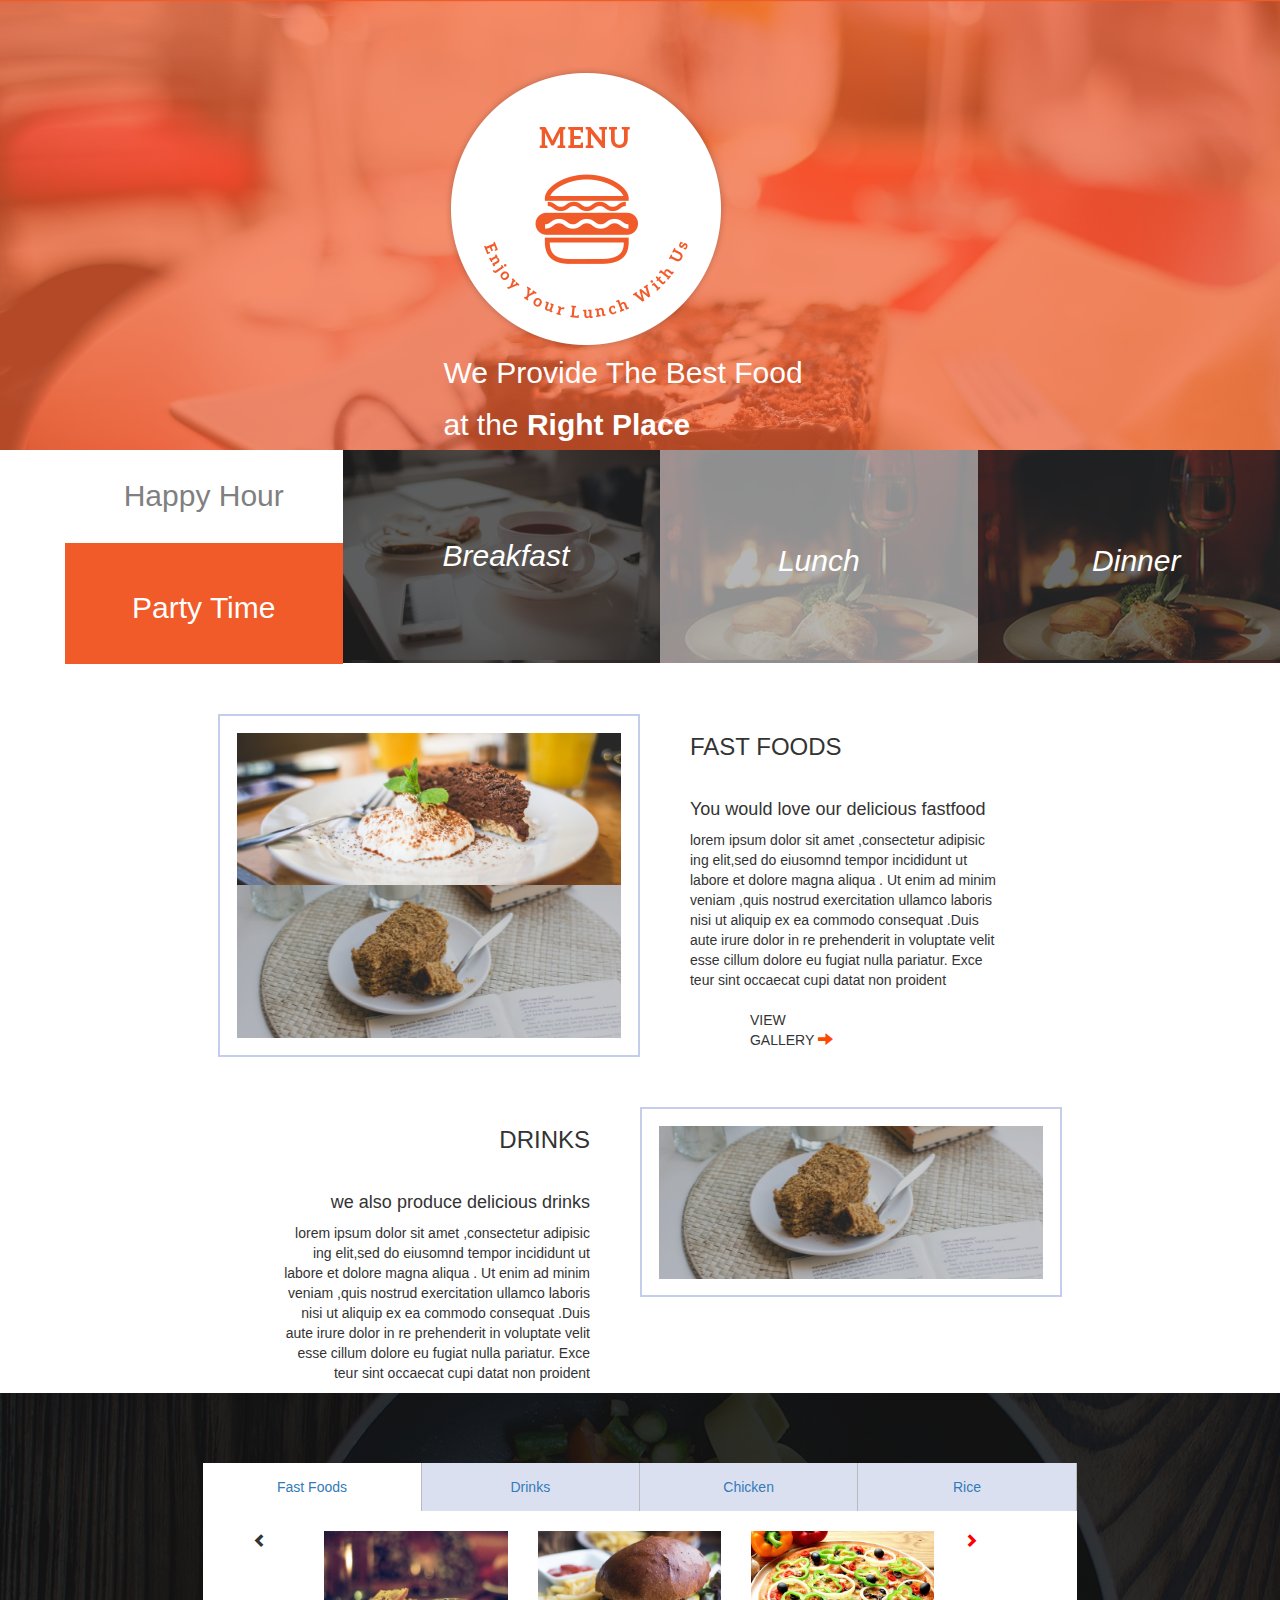
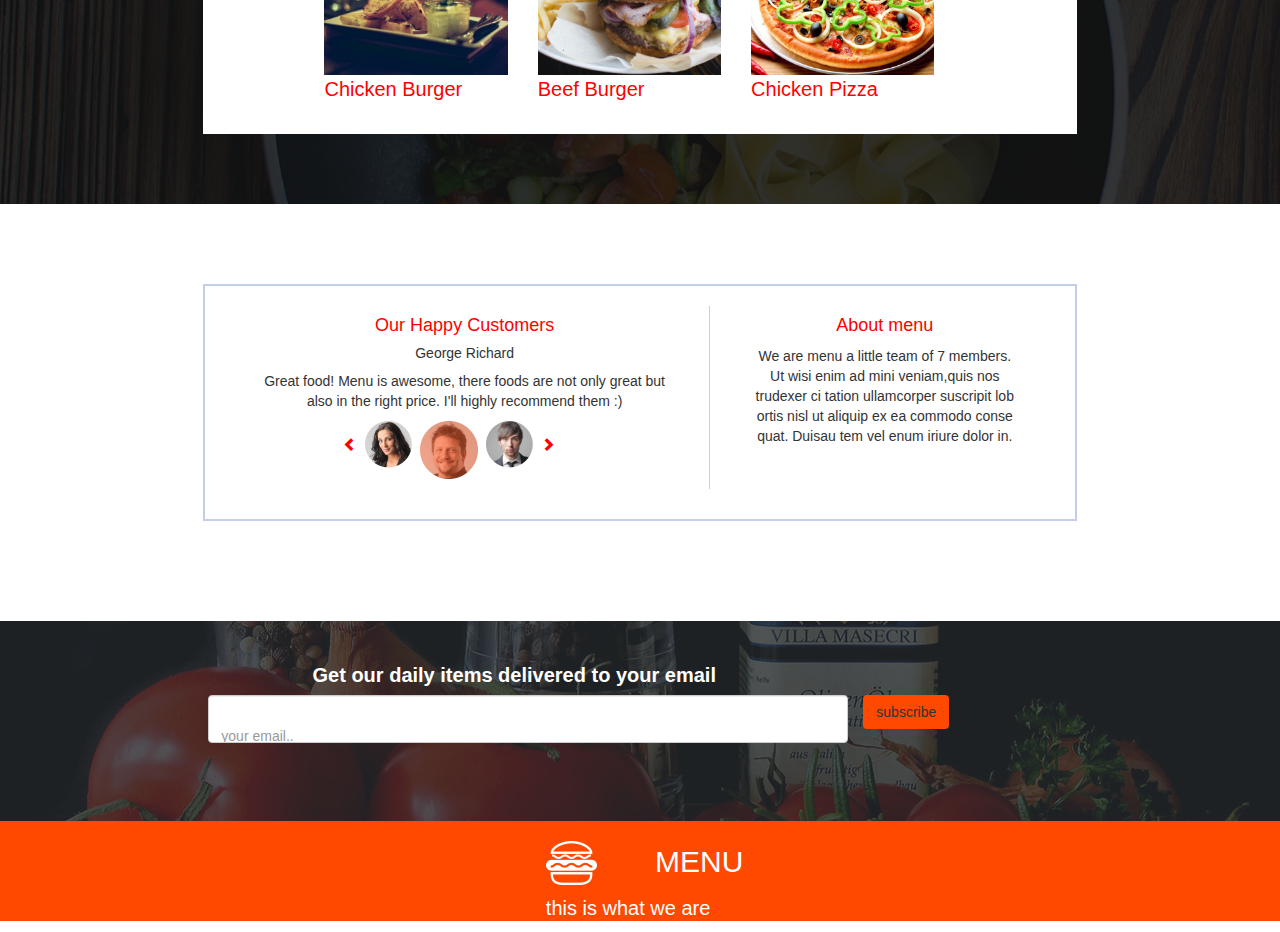
==== index.html @ 0f1d2234 "made changes to the top nav and added the div for the happy customer and about menu" ====
<!DOCTYPE html>
<html lang="en">
<head>
  <link href="css/style.css" rel="stylesheet" type="text/css">
  <link href="bootstrap-3.3.7-dist/css/bootstrap.min.css" rel="stylesheet" type="text/css">
  <script src="js/jquery.js"></script>
  <script src="js/script.js"></script>
  <title>restaurant</title>
</head>
<body>
    <div class="row" id="logo">
      <div id="logo1">
        <img src="image/logoBig.png">
          <p>We Provide The Best Food</p>
          <p>at the <b>Right Place</b>
      </div>
    </div>
      <div class="row">
        <ul class="topnav">
          <div class="col-md-3">
            <li><ul>
              <div class="row" id="happyhour">
                  <li><a href="#">Happy Hour</a></li>
                </div>
                <div class="row" id="partytime">
                  <li><a href="#">Party Time</a></li>
                </div>
                </ul>
            </li>
          </div>
          <div class="col-md-3" id="breakfast">
            <li><a href="#"><i>Breakfast</i></a></li>
          </div>
          <div class="col-md-3" id="lunch">
            <li><a href="#"><i>Lunch</i></a></li>
          </div>
          <div class="col-md-3" id="dinner">
            <li><a href="#"><i>Dinner</i></a></li>
          </div>
        </ul>
      </div>
    <div class="row" id="fastfooddiv">
      <div class="col-md-8 col-md-offset-2">
      <div class="col-md-6" id="fastfood">
        <img src="image/fastFood1.jpg" class="img-responsive" >
        <img src="image/fastFood2.jpg" class="img-responsive" >
      </div>
      <div class="col-md-6"id="fastfoods">
          <h3>FAST FOODS</h2><br />
            <h4>You would love our delicious fastfood</h4>
            <p>lorem ipsum dolor sit amet ,consectetur adipisic<br />
            ing elit,sed do eiusomnd tempor incididunt ut<br />
            labore et dolore magna aliqua . Ut enim ad minim <br />
          veniam ,quis nostrud exercitation ullamco laboris<br />
           nisi ut aliquip ex ea commodo consequat .Duis <br/>
         aute irure dolor in re prehenderit in voluptate velit<br />
       esse cillum dolore eu fugiat nulla pariatur. Exce <br />
     teur sint occaecat cupi datat non proident<br /></p>
     <div class="row">
       <div class="col-md-4"id="viewgallery">
        <p>VIEW GALLERY <span class="glyphicon glyphicon-arrow-right" id="gallery"></span></p>
       </div>
      </div>
    </div>
  </div>
  </div>
    <div class="row">
      <div class="col-md-8 col-md-offset-2">
      <div class="col-md-6" id="fastdrinks">
        <h3>DRINKS</h2><br />
          <h4>we also produce delicious drinks</h4>
          <p>lorem ipsum dolor sit amet ,consectetur adipisic<br />
          ing elit,sed do eiusomnd tempor incididunt ut<br />
          labore et dolore magna aliqua . Ut enim ad minim <br />
        veniam ,quis nostrud exercitation ullamco laboris<br />
         nisi ut aliquip ex ea commodo consequat .Duis <br/>
       aute irure dolor in re prehenderit in voluptate velit<br />
     esse cillum dolore eu fugiat nulla pariatur. Exce <br />
   teur sint occaecat cupi datat non proident<br /></p>
      </div>
      <div class="col-md-6"id="fastfood">
        <img src="image/fastFood2.jpg" class="img-responsive" >
      </div>
    </div>
    </div>
      <div class="row" id="navfoods">
        <div class="col-md-8 col-md-offset-2" id="foodscontainer">
          <div class="row">
           <ul id="navbarfoods">
            <li class="col-md-3" id="active"><a href="#">Fast Foods</a></li>
            <li class="col-md-3"><a href="#">Drinks</a></li>
            <li class="col-md-3"><a href="#" >Chicken</a></li>
            <li class="col-md-3"><a href="#">Rice</a></li>
          </ul>
          <div class="row" style="margin-left:35px;margin-top:20px;margin-bottom:20px;">
            <div class="col-md-1">
              <span class="glyphicon glyphicon-chevron-left"  class="navspan"></span>
            </div>
            <div class="col-md-3">
              <img src="image/fastfood/chickenBurger.jpg" class="img-responsive">
              <p style="color:red;font-size:20px">Chicken Burger</p>
            </div>
            <div class="col-md-3">
              <img src="image/fastfood/beefBurger.jpg" class="img-responsive">
              <p style="color:red;font-size:20px">Beef Burger</p>
            </div>
            <div class="col-md-3">
              <img src="image/fastfood/chickenPizza.jpg" class="img-responsive">
              <p style="color:red;font-size:20px">Chicken Pizza</p>
            </div>
            <div class="col-md-1">
              <span class="glyphicon glyphicon-chevron-right"
              style="color:red;"></span>
            </div>
          </div>
      </div>
    </div>
  </div>
  <div class="row">
    <div class="col-md-8 col-md-offset-2" id="customer" style="padding-bottom:30px;">
      <div class="col-md-7" id="happycustomer" style="border-right:1px solid rgb(196, 206, 234);">
        <h4>Our Happy Customers</h4>
        <h5>George Richard</h5>
        <p>Great food! Menu is awesome, there foods are not only great but<br/>
          also in the right price. I'll highly recommend them :)<br />
          <div class="row" id="happycustomerdiv" style="margin-left:60px;">
            <ul>
              <li><span class="glyphicon glyphicon-chevron-left"></span></li>
              <li><img src="image/customers/p1.png" class="img-responsive"></li>
              <li><img src="image/customers/p2.png" class="img-responsive">
              <li><img src="image/customers/p3.png" class="img-responsive">
              <li><span class="glyphicon glyphicon-chevron-right"></span></li>
          </ul>
          </div>
        </p>
      </div>
      <div class="col-md-5" id="aboutmenu">
        <h4>About menu</h4>
        <p>We are menu a little team of 7 members.<br/>
          Ut wisi enim ad mini veniam,quis nos <br />
          trudexer ci tation ullamcorper suscripit lob<br />
          ortis nisl ut aliquip ex ea commodo conse<br />
          quat. Duisau tem vel enum iriure dolor in.<br />
        </p>
      </div>
    </div>
  </div>
    <div class="row" id="fastfoodimage">
        <form id="subcribe">
          <div class="row" id="subscribe">
            <div class="row">
            <label class="col-md-8 col-md-offset-3" style="color:white;font-size:20px;">
              Get our daily items delivered to your email
            </label>
          </div>
             <div class="col-md-6 col-md-offset-2">
                <input type="email" class="form-control" id="subscribe" placeholder="your email..">
             </div>
               <button type="submit" class="btn col-md-offset-0.5">subscribe</button>
         </div>
        </form>
    </div>
</body>
    <div class="row">
      <footer class="footer" id="myfooter">
        <div class="col-md-2 col-md-offset-5">
          <div class="row">
            <div class="col-md-6">
            <img src="image/footerlogos/logo_white.png" class="img-responsive">
            </div>
            <div class="col-md-3">
             <p style="font-size:30px;">  MENU</p>
            </div>
          </div>
          <p>this is what we are</p>
        </div>
      </footer>
    </div>
</html>
---- css/style.css ----
#fastfood{
  margin-top: 50px;
  border: 2px solid rgb(196, 206, 234);
  padding: 2%;
}
#fastfoods{
  margin-top: 50px;
  padding-left: 50px;
}
#fastdrinks{
  margin-top: 50px;
  text-align: right;
  padding-right: 50px;
}
#logo{
  background-image: url("../image/backgrounds/landing.jpg");
  height: 450px;
}
#logo1{
  color:white;
  font-size: 30px;
  align-items: center;
  margin-left: 35%;
  margin-top: 5%;
}
ul.topnav{
  overflow: hidden;
  margin: 0px;
  list-style-type: none;
  font-size: 30px;
}
ul.subtopnav{
  overflow: hidden;
  margin: 0px;
  list-style-type: none;
  font-size: 30px;
}
#happyhour{
  background-color: white;
}
#happyhour li{
  text-align: center;
  padding: 25px 25px;
  list-style-type: none;
}
#happyhour li a{
  text-decoration: none;
  color: grey;
}
#partytime{
  background-color: rgb(255, 72, 0);
}
#partytime li{
  text-align: center;
  padding: 34px 60px;
  list-style-type: none;
}
#partytime li a{
  text-decoration: none;
  color: white;
}
#breakfast{
  background-image: url("../image/foodtop/breakfast.jpg");
}
#breakfast li{
  text-align: center;
  padding: 85px 85px;
}
#breakfast li a{
  text-decoration: none;
  color: white;
}
#lunch{
  background-image: url("../image/foodtop/dinner2.jpg");
}
#lunch li{
  text-align: center;
  padding: 80px 80px;
}
#lunch li a{
  text-decoration: none;
  color: white;
}
#dinner{
  background-image: url("../image/foodtop/dinner.jpg");
}
#dinner li{
  text-align: center;
  padding: 80px 80px;
}
#dinner li a{
  text-decoration: none;
  color: white;
}
.happyhour{
  list-style-type: none;
  width: 100%;
  display: block;
  overflow: hidden;
  padding: 10px;
  text-align: center;
}
.happyhourlist{
  float: left;
  background-color:grey;
    padding: 10px;
    text-align: center;
}
.happyhourlink{
  text-decoration: none;
}
#partytime{
  background-color: #F15A29;
    padding-top: 10px;
    text-align: center;
}
#lunch{
  font-size: 30px;
  text-align: center;
  color: white;
  padding-top: 10px;
  opacity:1;
}
#dinner{
  font-size: 30px;
  text-align: center;
  color: white;
  padding-top: 10px;
}
#fastfoodimage{
  background-image: url("../image/backgrounds/subscribe.jpg");
  height: 200px;
  margin-top: 20px;
}
#viewgallery{
  height: 50px;
  padding-top:10px;
  margin-left:60px;
}
#viewgallery p{
  border-left: 2px 2px 2px 2px rgba(220,69,2,4);
}
#gallery{
  color: rgb(255, 72, 0);
  font-size: 15px;
  font-weight:100;
}
#navfoods{
  background-image: url("../image/backgrounds/foodsBg.jpg");
}
#foodscontainer{
  background-color: white;
  margin-top: 70px;
  margin-bottom: 70px;
}
#navbarfoods{
  overflow: hidden;
  padding: 0px;
  margin: 0px;
  list-style-type: none;
  background-color: rgb(219, 224, 241);
}
#navbarfoods li{
  float: left;
  border-right: 1px solid #bbb;
}
#navbarfoods li a{
  display: block;
  text-decoration: none;
  text-align: center;
  padding: 14px 16px;
}
#active{
  background-color: white;
}
.navspan{
  padding-top: 40%;
  padding-bottom: 40%;
  color: red;
  font-weight: 200;
}
#customer{
  border: 2px solid rgb(196, 206, 234);
  margin-top: 80px;
  margin-bottom: 80px;
  padding-top: 20px;
}
#happycustomer h4{
  color:red;
  text-align:center;
}
#happycustomer h5{
  text-align:center;
}
#happycustomer p{
  text-align: center;
}
#happycustomerdiv  span{
  padding-top: 15px;
  color: red;
}
#happycustomerdiv li{
  margin-left: 8px;
  float: left;
  list-style-type: none;
}
#aboutmenu h4{
  color:red;
  text-align:center;
}
#aboutmenu p{
  text-align: center;
}
button{
  background-color: rgb(255, 72, 0);;
}
#subscribe{
  padding-top: 40px;
}
#myfooter{
  background-color: rgb(255, 72, 0);
  height: 100px;
  color: white;
  font-size: 20px;
  padding-top: 20px;
}
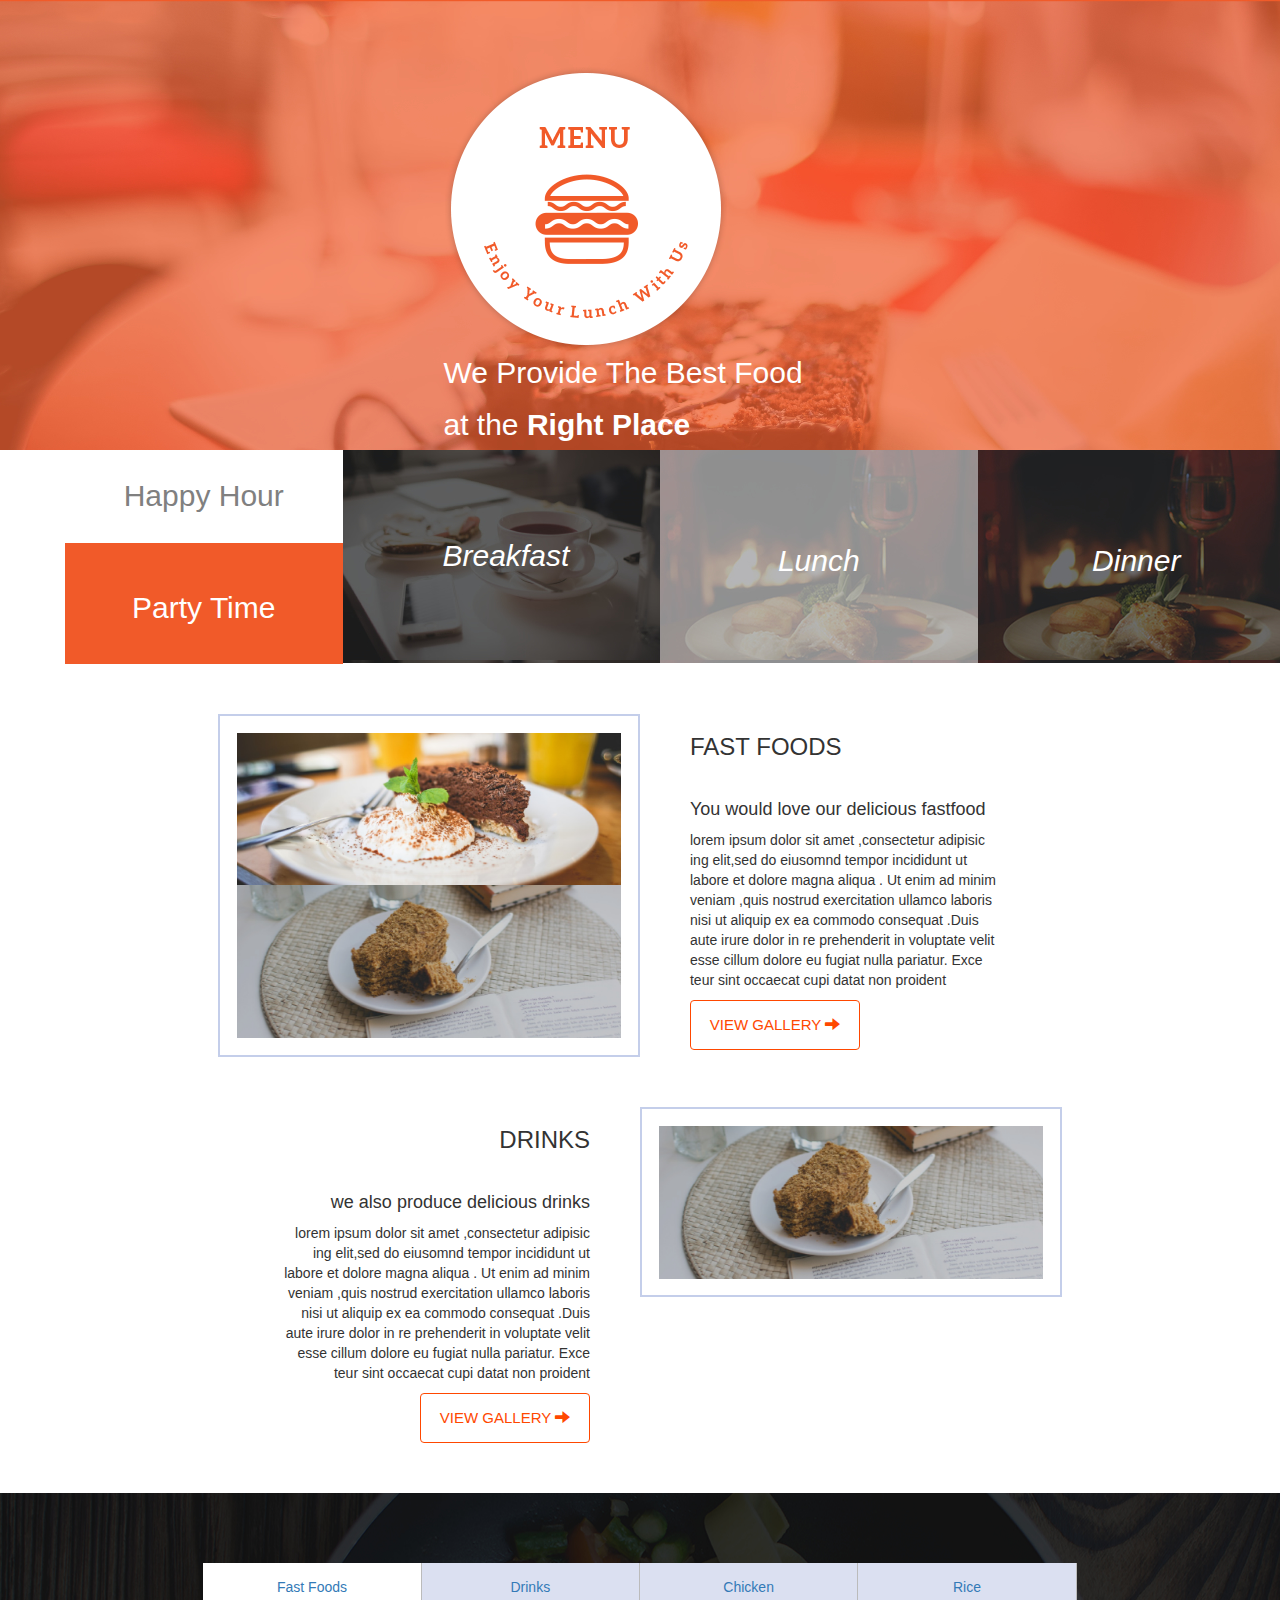
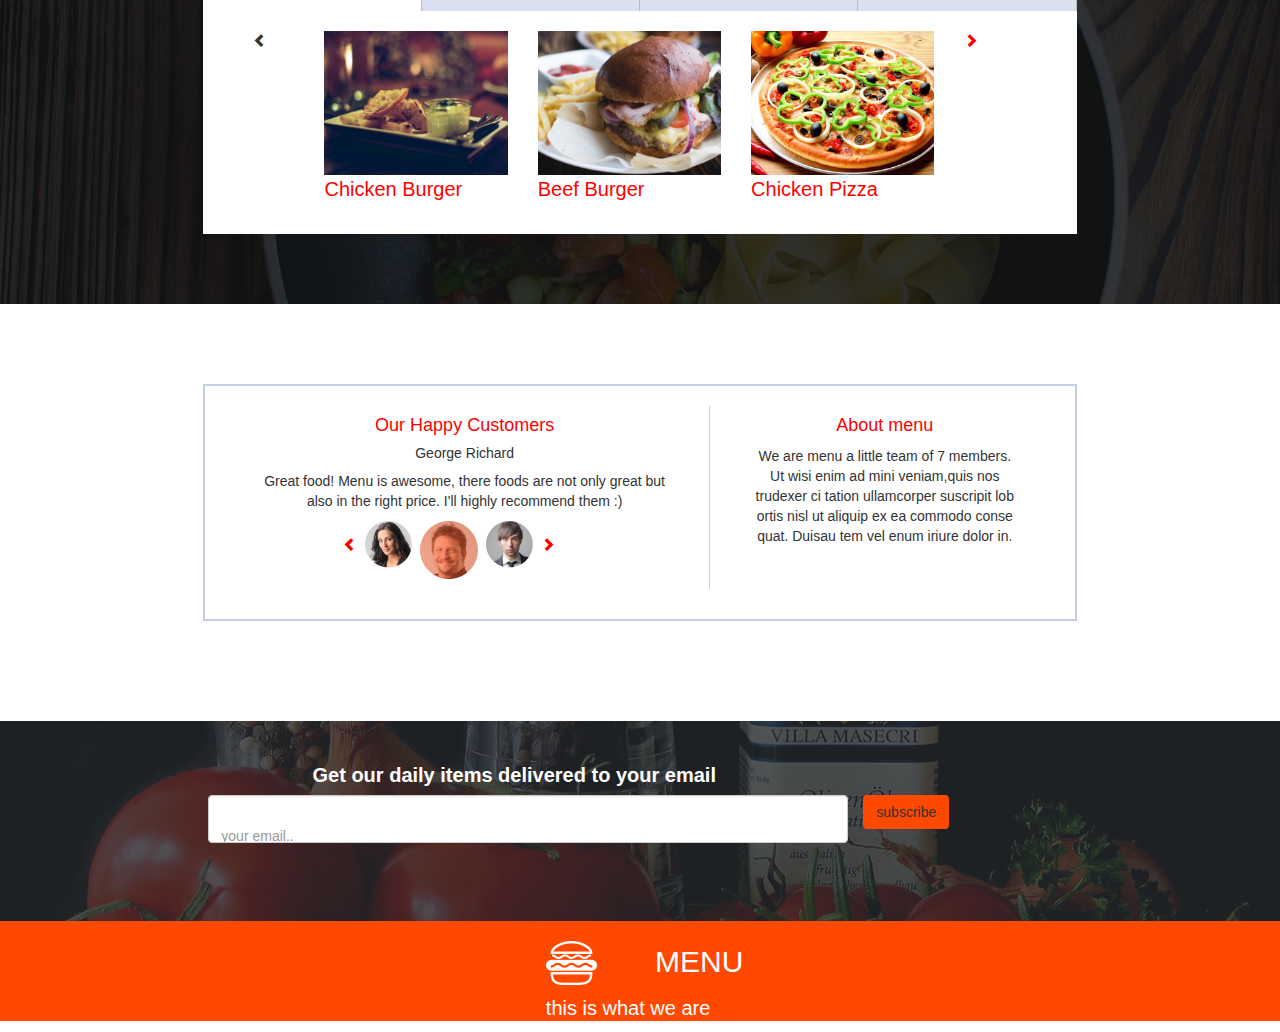
==== commit bd6a692a: "made changes to the button view gallery" ====
--- a/index.html
+++ b/index.html
@@ -56,11 +56,9 @@
          aute irure dolor in re prehenderit in voluptate velit<br />
        esse cillum dolore eu fugiat nulla pariatur. Exce <br />
      teur sint occaecat cupi datat non proident<br /></p>
-     <div class="row">
-       <div class="col-md-4"id="viewgallery">
-        <p>VIEW GALLERY <span class="glyphicon glyphicon-arrow-right" id="gallery"></span></p>
-       </div>
-      </div>
+        <button class="btn btn-inverse col-md-4" id="buttongallery">VIEW GALLERY
+           <span class="glyphicon glyphicon-arrow-right" id="gallery">
+        </span></button>
     </div>
   </div>
   </div>
@@ -77,6 +75,10 @@
        aute irure dolor in re prehenderit in voluptate velit<br />
      esse cillum dolore eu fugiat nulla pariatur. Exce <br />
    teur sint occaecat cupi datat non proident<br /></p>
+   <button class="btn col-md-4" id="buttongallery" style="float:right;">
+     VIEW GALLERY
+      <span class="glyphicon glyphicon-arrow-right" id="gallery">
+   </span></button>
       </div>
       <div class="col-md-6"id="fastfood">
         <img src="image/fastFood2.jpg" class="img-responsive" >
@@ -156,7 +158,7 @@
              <div class="col-md-6 col-md-offset-2">
                 <input type="email" class="form-control" id="subscribe" placeholder="your email..">
              </div>
-               <button type="submit" class="btn col-md-offset-0.5">subscribe</button>
+               <button type="submit" class="btn col-md-offset-0.5 subscribe">subscribe</button>
          </div>
         </form>
     </div>
--- a/css/style.css
+++ b/css/style.css
@@ -133,21 +133,21 @@
   height: 200px;
   margin-top: 20px;
 }
-#viewgallery{
+#buttongallery{
+  width: 170px;
   height: 50px;
-  padding-top:10px;
-  margin-left:60px;
-}
-#viewgallery p{
-  border-left: 2px 2px 2px 2px rgba(220,69,2,4);
-}
-#gallery{
+  background-color: white;
+  border: 1px solid rgb(255, 72, 0);
+}
+#buttongallery {
+  border-left-color:2px solid ;
+  font-size: 15px;
+  font-weight:lighter;
   color: rgb(255, 72, 0);
-  font-size: 15px;
-  font-weight:100;
 }
 #navfoods{
   background-image: url("../image/backgrounds/foodsBg.jpg");
+  margin-top: 50px;
 }
 #foodscontainer{
   background-color: white;
@@ -212,7 +212,7 @@
 #aboutmenu p{
   text-align: center;
 }
-button{
+button.subscribe{
   background-color: rgb(255, 72, 0);;
 }
 #subscribe{
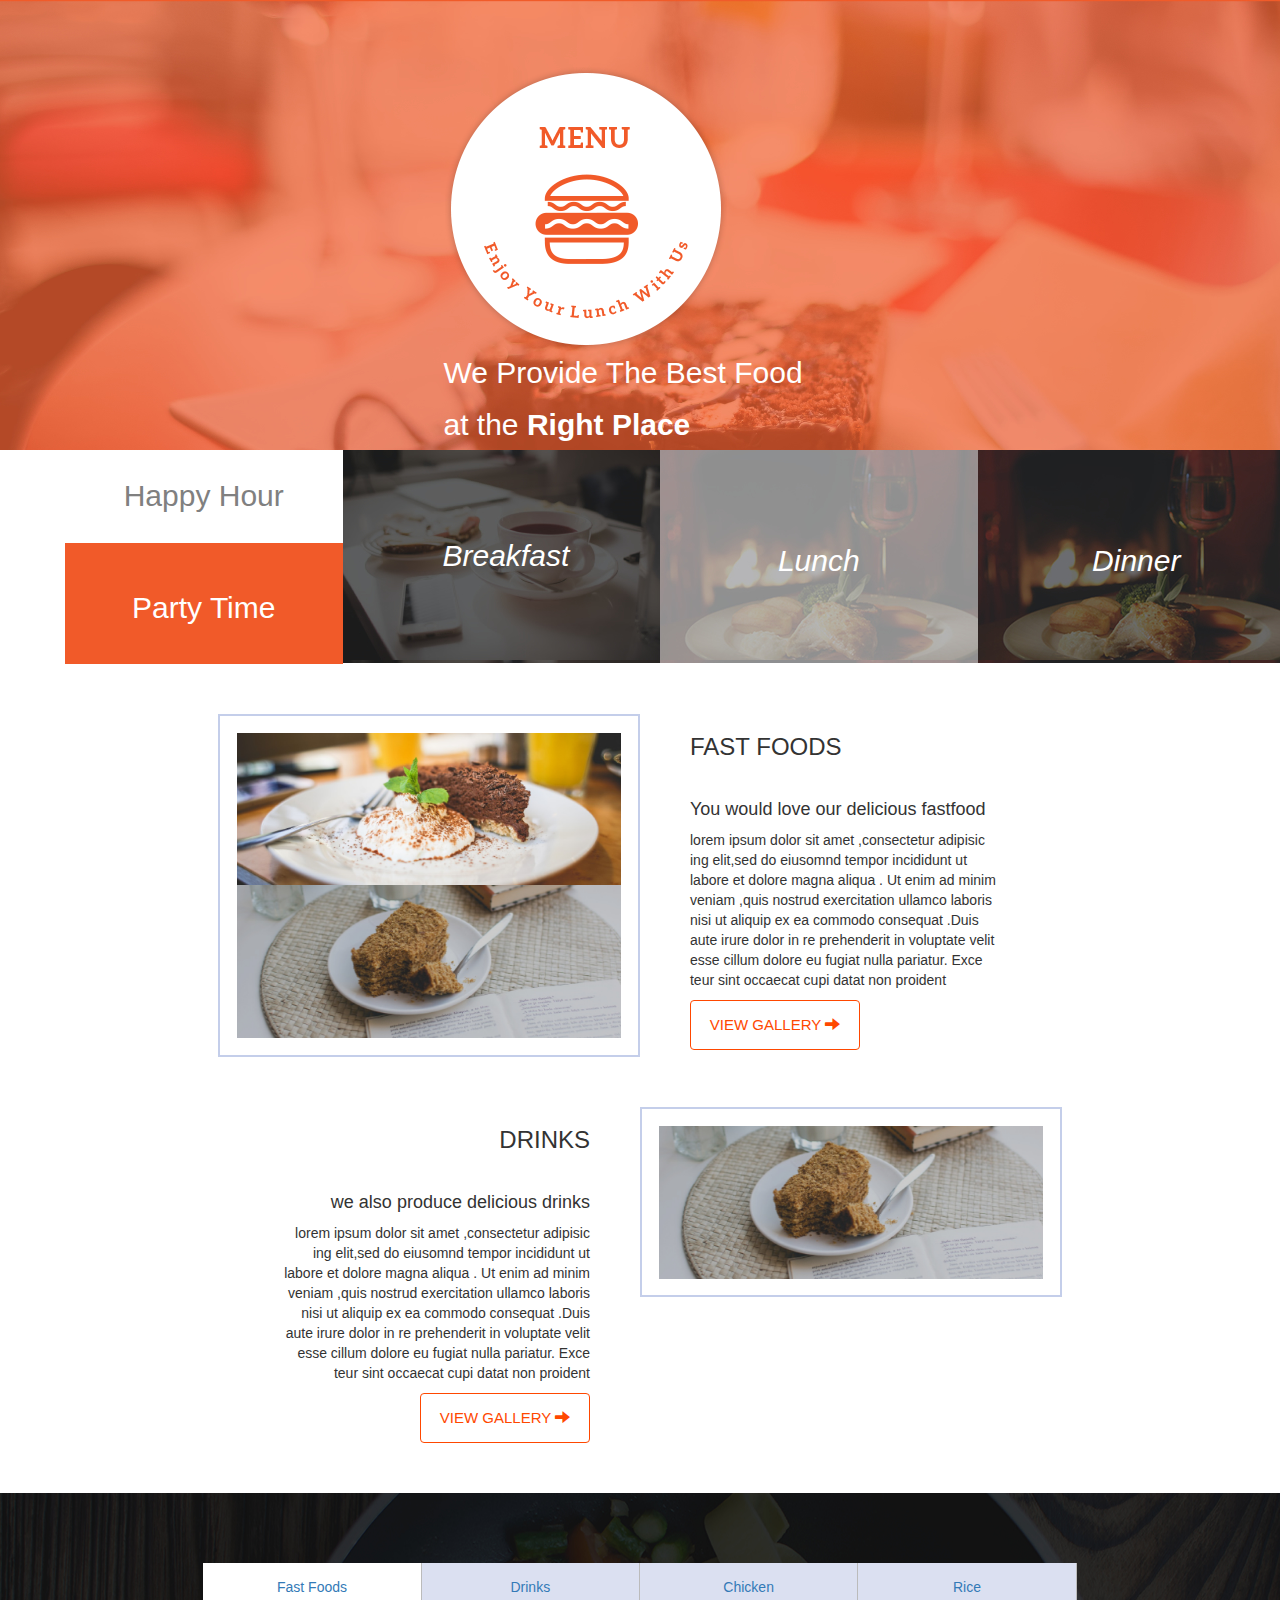
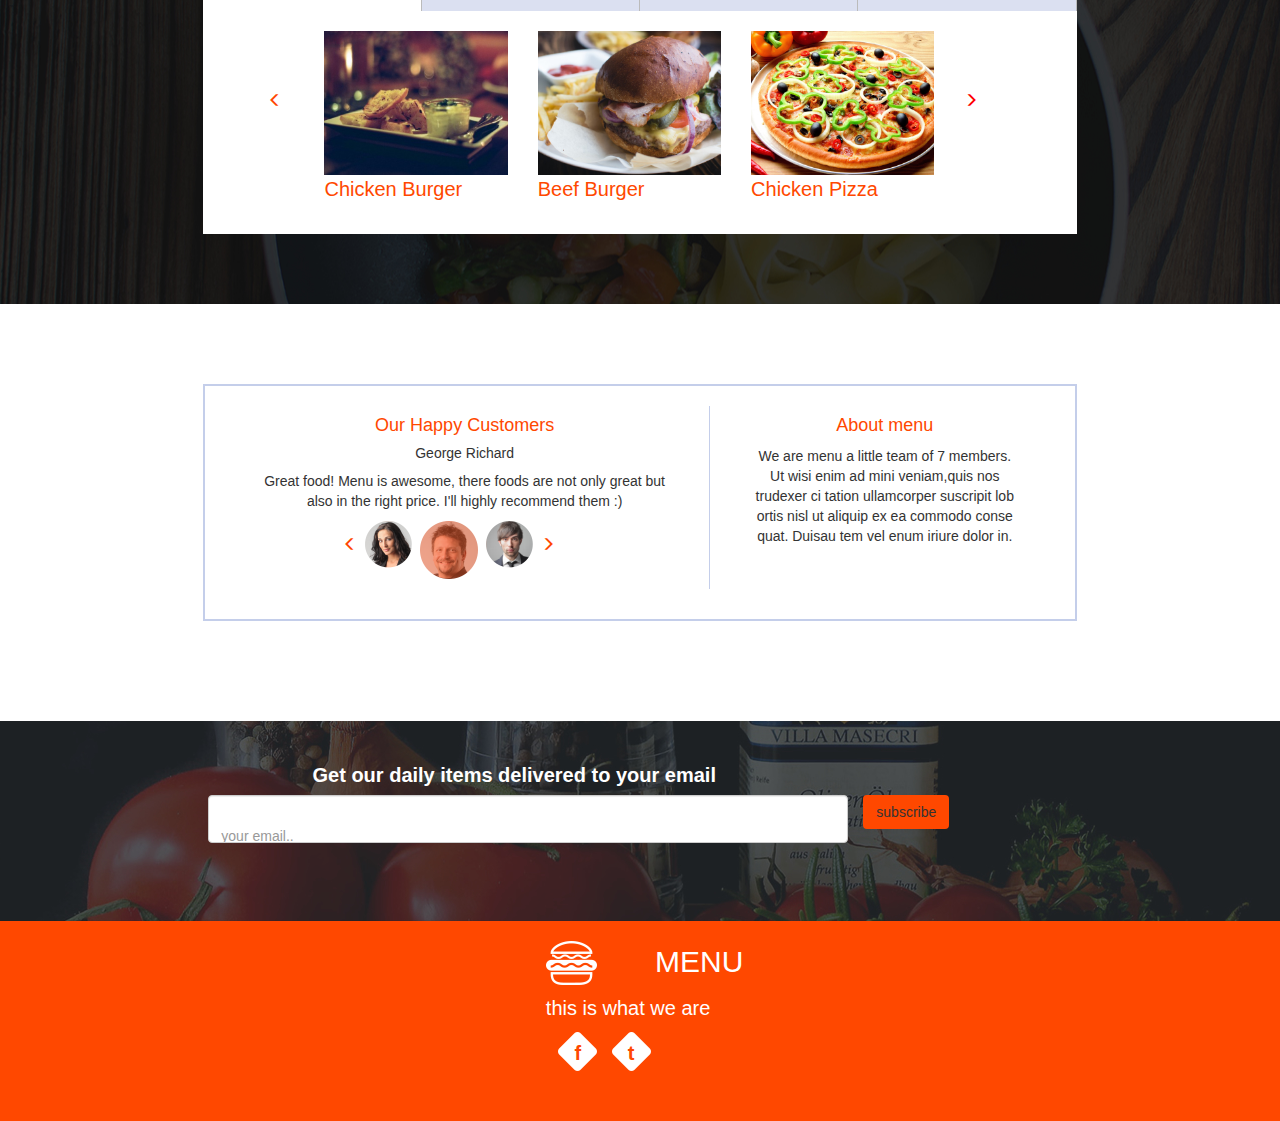
==== commit 92490295: "added the footer icon for facebook and twitter" ====
--- a/index.html
+++ b/index.html
@@ -95,23 +95,23 @@
             <li class="col-md-3"><a href="#">Rice</a></li>
           </ul>
           <div class="row" style="margin-left:35px;margin-top:20px;margin-bottom:20px;">
-            <div class="col-md-1">
-              <span class="glyphicon glyphicon-chevron-left"  class="navspan"></span>
+            <div class="col-md-1" style="padding-top:60px;color:rgb(255, 72, 0);padding-left:30px">
+              <span class="glyphicon glyphicon-menu-left"  class="navspan"></span>
             </div>
             <div class="col-md-3">
               <img src="image/fastfood/chickenBurger.jpg" class="img-responsive">
-              <p style="color:red;font-size:20px">Chicken Burger</p>
+              <p style="color:rgb(255, 72, 0);font-size:20px">Chicken Burger</p>
             </div>
             <div class="col-md-3">
               <img src="image/fastfood/beefBurger.jpg" class="img-responsive">
-              <p style="color:red;font-size:20px">Beef Burger</p>
+              <p style="color:rgb(255, 72, 0);font-size:20px">Beef Burger</p>
             </div>
             <div class="col-md-3">
               <img src="image/fastfood/chickenPizza.jpg" class="img-responsive">
-              <p style="color:red;font-size:20px">Chicken Pizza</p>
+              <p style="color:rgb(255, 72, 0);font-size:20px">Chicken Pizza</p>
             </div>
-            <div class="col-md-1">
-              <span class="glyphicon glyphicon-chevron-right"
+            <div class="col-md-1" style="padding-top:60px;color:rgb(255, 72, 0);">
+              <span class="glyphicon glyphicon-menu-right"
               style="color:red;"></span>
             </div>
           </div>
@@ -127,11 +127,11 @@
           also in the right price. I'll highly recommend them :)<br />
           <div class="row" id="happycustomerdiv" style="margin-left:60px;">
             <ul>
-              <li><span class="glyphicon glyphicon-chevron-left"></span></li>
+              <li><span class="glyphicon glyphicon-menu-left"></span></li>
               <li><img src="image/customers/p1.png" class="img-responsive"></li>
               <li><img src="image/customers/p2.png" class="img-responsive">
               <li><img src="image/customers/p3.png" class="img-responsive">
-              <li><span class="glyphicon glyphicon-chevron-right"></span></li>
+              <li><span class="glyphicon glyphicon-menu-right"></span></li>
           </ul>
           </div>
         </p>
@@ -176,6 +176,19 @@
           </div>
           <p>this is what we are</p>
         </div>
+        <div class="row" id="footermedia">
+          <div class="col-md-6 col-md-offset-5">
+            <div class="col-md-1">
+              <p  id="facebook" style="color:rgb(255, 72, 0)">f</p>
+            </div>
+            <div class="col-md-1">
+              <p id="twitter" style="color:rgb(255, 72, 0)">t</p>
+            </div>
+            <div class="col-md-1" id="pinterest">
+              <p style="color:rgb(255, 72, 0);">@</p>
+            </div>
+          </div>
+        </div>
       </footer>
     </div>
 </html>
--- a/css/style.css
+++ b/css/style.css
@@ -187,7 +187,7 @@
   padding-top: 20px;
 }
 #happycustomer h4{
-  color:red;
+  color:rgb(255, 72, 0);
   text-align:center;
 }
 #happycustomer h5{
@@ -198,7 +198,7 @@
 }
 #happycustomerdiv  span{
   padding-top: 15px;
-  color: red;
+  color: rgb(255, 72, 0);
 }
 #happycustomerdiv li{
   margin-left: 8px;
@@ -206,22 +206,46 @@
   list-style-type: none;
 }
 #aboutmenu h4{
-  color:red;
+  color:rgb(255, 72, 0);
   text-align:center;
 }
 #aboutmenu p{
   text-align: center;
 }
 button.subscribe{
-  background-color: rgb(255, 72, 0);;
+  background-color: rgb(255, 72, 0);
 }
 #subscribe{
   padding-top: 40px;
 }
 #myfooter{
   background-color: rgb(255, 72, 0);
-  height: 100px;
+  height: 200px;
   color: white;
   font-size: 20px;
   padding-top: 20px;
 }
+#facebook{
+background-image: url("../image/footerlogos/facebook.png");
+padding-top: 7px;
+font-weight: bold;
+text-align: center;
+height: 39px;
+width: 39px;
+}
+#twitter{
+background-image: url("../image/footerlogos/twitter.png");
+padding-top: 7px;
+font-weight: bold;
+text-align: center;
+height: 39px;
+width: 39px;
+}
+#piinterest{
+  background-image: url("../image/footerlogos/pinterest.png");
+  padding-top: 7px;
+  font-weight: bold;
+  text-align: center;
+  height: 39px;
+  width: 39px;
+}
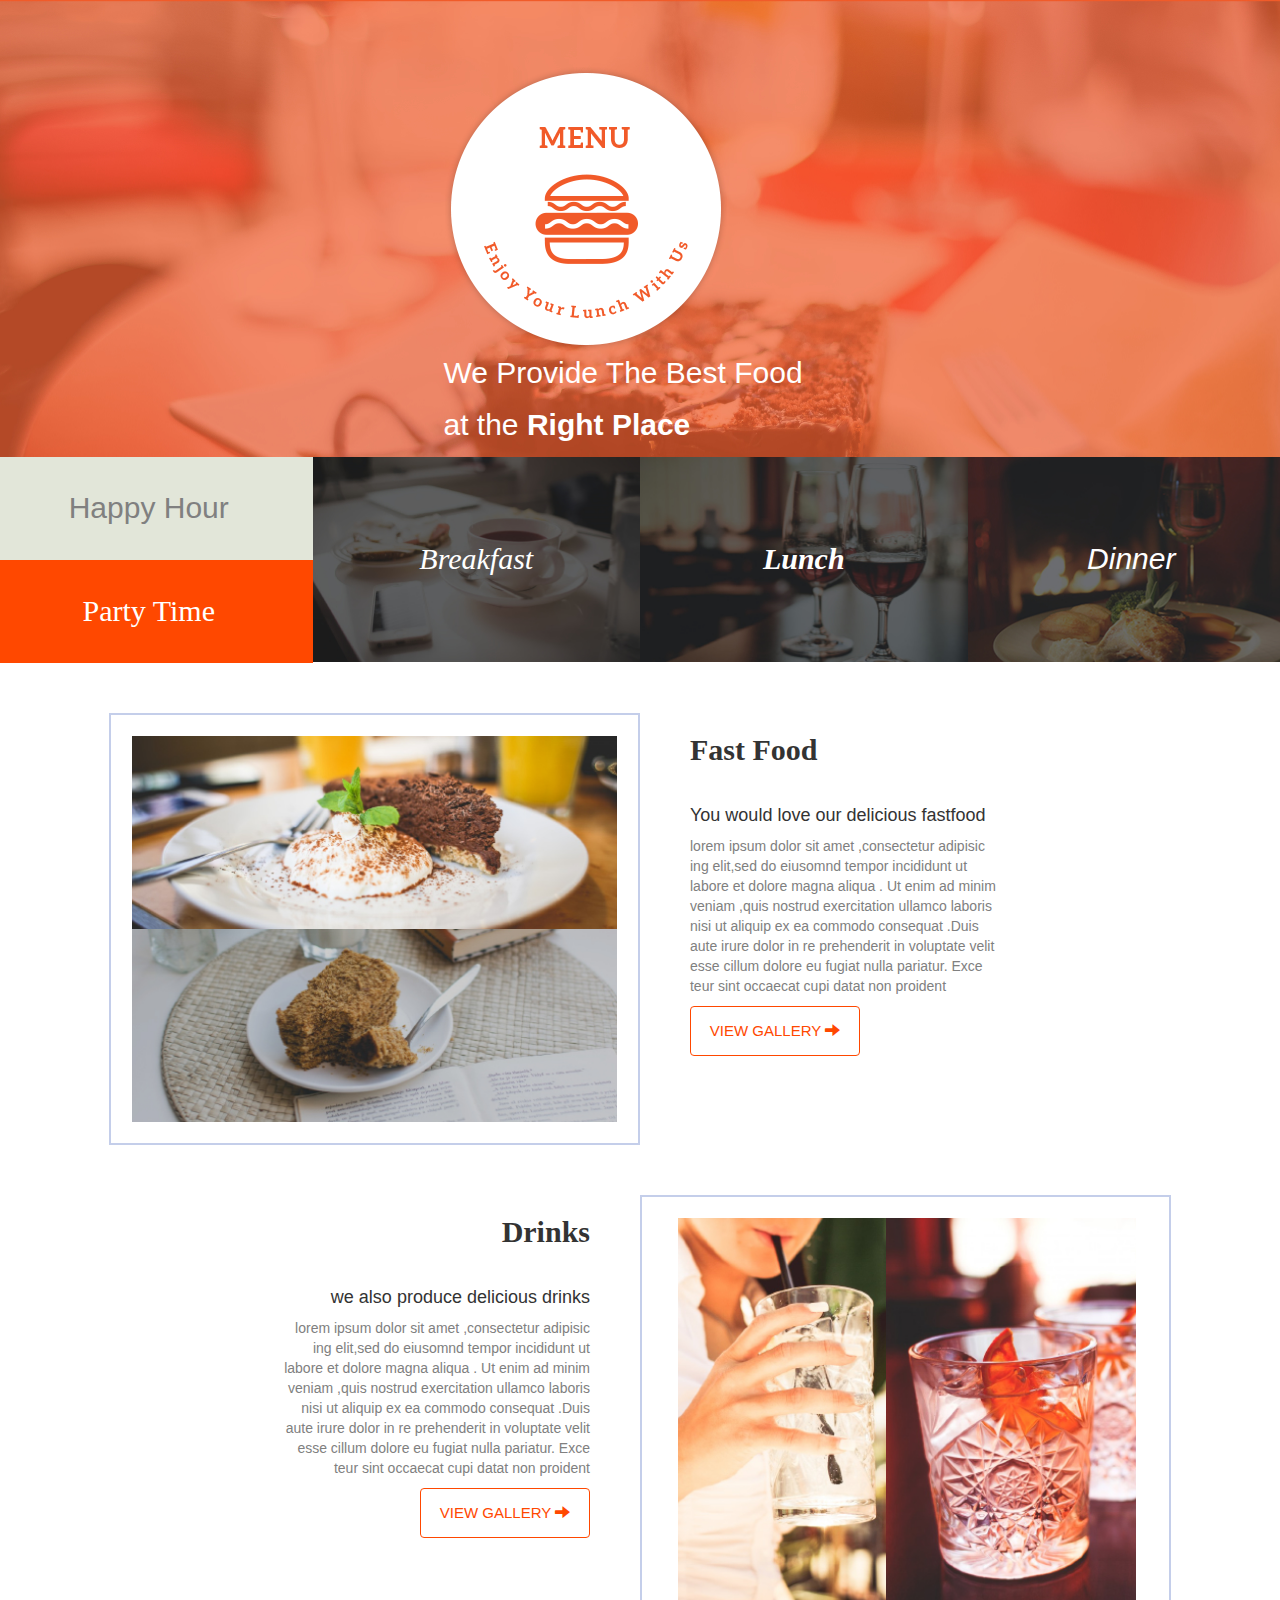
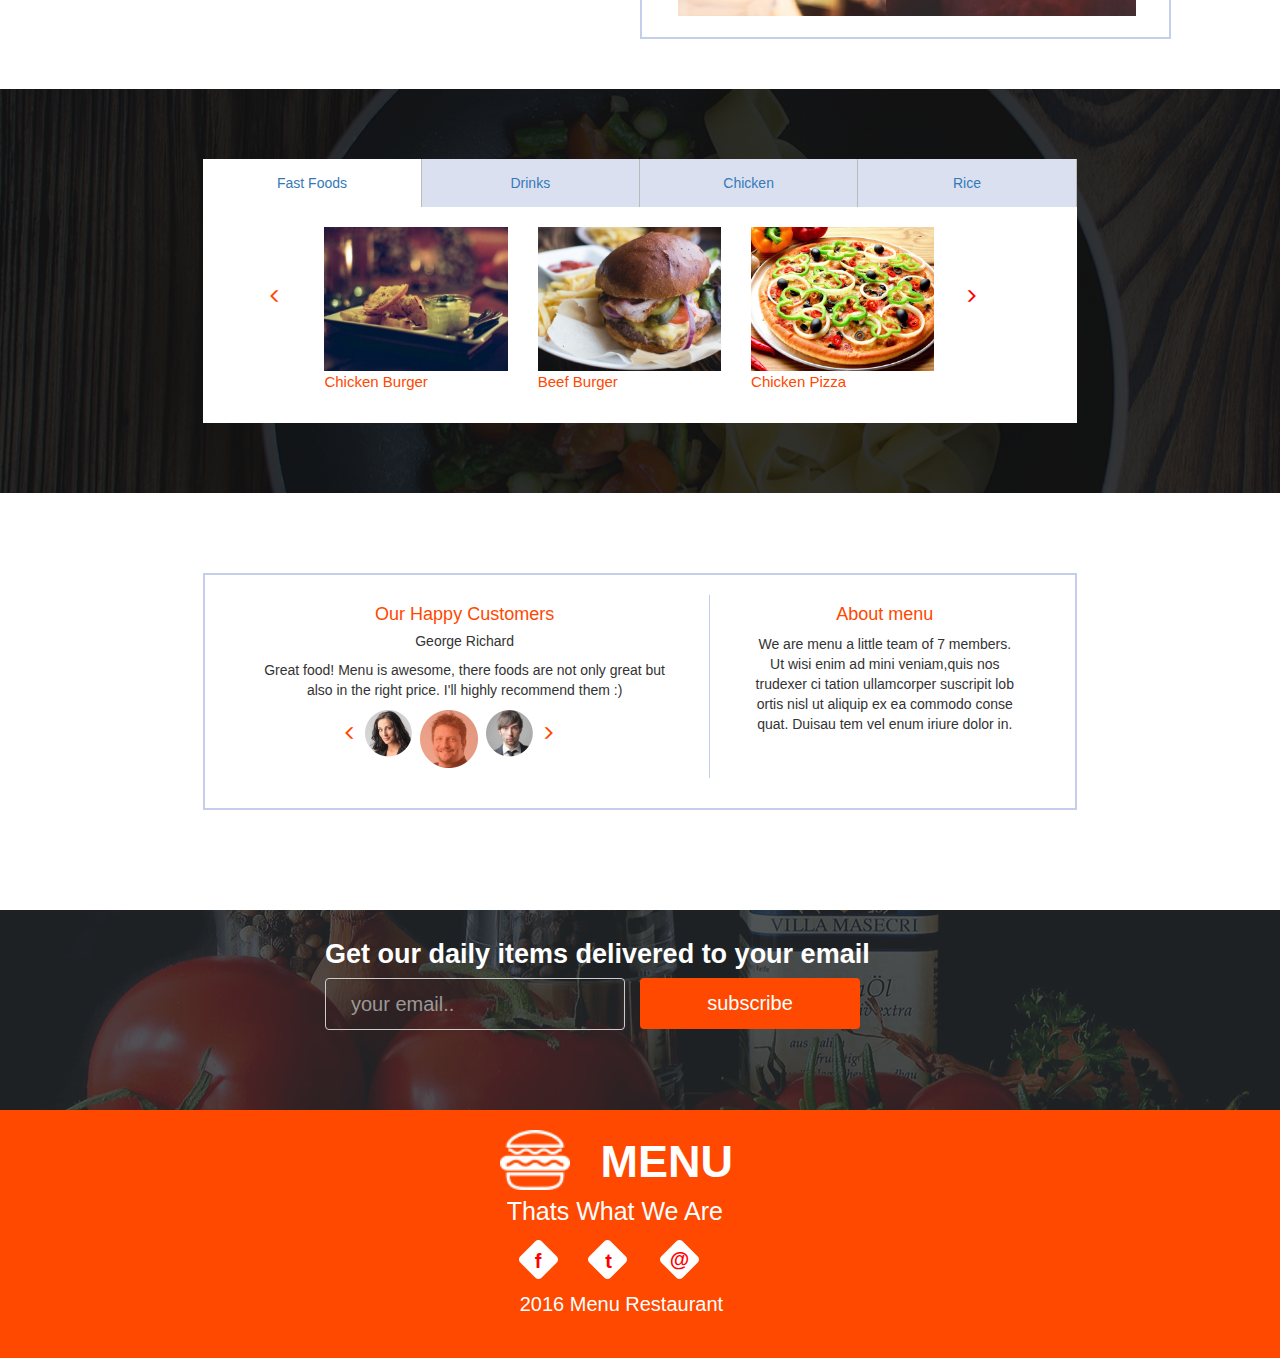
==== commit 9762e60e: "made changes to  the top navigation" ====
--- a/index.html
+++ b/index.html
@@ -16,37 +16,32 @@
       </div>
     </div>
       <div class="row">
-        <ul class="topnav">
           <div class="col-md-3">
-            <li><ul>
               <div class="row" id="happyhour">
-                  <li><a href="#">Happy Hour</a></li>
+                  <a href="#">Happy Hour</a>
                 </div>
                 <div class="row" id="partytime">
-                  <li><a href="#">Party Time</a></li>
+                  <a href="#">Party Time</a>
                 </div>
-                </ul>
-            </li>
           </div>
           <div class="col-md-3" id="breakfast">
-            <li><a href="#"><i>Breakfast</i></a></li>
+            <a href="#"><i>Breakfast</i></a>
           </div>
           <div class="col-md-3" id="lunch">
-            <li><a href="#"><i>Lunch</i></a></li>
+            <a href="#"><i>Lunch</i></a>
           </div>
           <div class="col-md-3" id="dinner">
-            <li><a href="#"><i>Dinner</i></a></li>
+            <a href="#"><i>Dinner</i></a>
           </div>
-        </ul>
       </div>
     <div class="row" id="fastfooddiv">
-      <div class="col-md-8 col-md-offset-2">
+      <div class="col-md-10 col-md-offset-1">
       <div class="col-md-6" id="fastfood">
         <img src="image/fastFood1.jpg" class="img-responsive" >
         <img src="image/fastFood2.jpg" class="img-responsive" >
       </div>
       <div class="col-md-6"id="fastfoods">
-          <h3>FAST FOODS</h2><br />
+          <h3>Fast Food</h3><br />
             <h4>You would love our delicious fastfood</h4>
             <p>lorem ipsum dolor sit amet ,consectetur adipisic<br />
             ing elit,sed do eiusomnd tempor incididunt ut<br />
@@ -56,16 +51,16 @@
          aute irure dolor in re prehenderit in voluptate velit<br />
        esse cillum dolore eu fugiat nulla pariatur. Exce <br />
      teur sint occaecat cupi datat non proident<br /></p>
-        <button class="btn btn-inverse col-md-4" id="buttongallery">VIEW GALLERY
+        <button class="btn  col-md-4" id="buttongallery">VIEW GALLERY
            <span class="glyphicon glyphicon-arrow-right" id="gallery">
         </span></button>
     </div>
   </div>
   </div>
     <div class="row">
-      <div class="col-md-8 col-md-offset-2">
+      <div class="col-md-10 col-md-offset-1">
       <div class="col-md-6" id="fastdrinks">
-        <h3>DRINKS</h2><br />
+        <h3>Drinks</h3><br />
           <h4>we also produce delicious drinks</h4>
           <p>lorem ipsum dolor sit amet ,consectetur adipisic<br />
           ing elit,sed do eiusomnd tempor incididunt ut<br />
@@ -81,7 +76,14 @@
    </span></button>
       </div>
       <div class="col-md-6"id="fastfood">
-        <img src="image/fastFood2.jpg" class="img-responsive" >
+        <div class="row" style="padding-left:3%">
+          <div class="col-md-5">
+            <img src="image/drink1.jpg" width="250px">
+          </div>
+          <div class="col-md-5">
+            <img src="image/drink2.jpg" width="250px">
+          </div>
+        </div>
       </div>
     </div>
     </div>
@@ -100,15 +102,15 @@
             </div>
             <div class="col-md-3">
               <img src="image/fastfood/chickenBurger.jpg" class="img-responsive">
-              <p style="color:rgb(255, 72, 0);font-size:20px">Chicken Burger</p>
+              <p style="color:rgb(255, 72, 0);font-size:15px">Chicken Burger</p>
             </div>
             <div class="col-md-3">
               <img src="image/fastfood/beefBurger.jpg" class="img-responsive">
-              <p style="color:rgb(255, 72, 0);font-size:20px">Beef Burger</p>
+              <p style="color:rgb(255, 72, 0);font-size:15px">Beef Burger</p>
             </div>
             <div class="col-md-3">
               <img src="image/fastfood/chickenPizza.jpg" class="img-responsive">
-              <p style="color:rgb(255, 72, 0);font-size:20px">Chicken Pizza</p>
+              <p style="color:rgb(255, 72, 0);font-size:15px">Chicken Pizza</p>
             </div>
             <div class="col-md-1" style="padding-top:60px;color:rgb(255, 72, 0);">
               <span class="glyphicon glyphicon-menu-right"
@@ -151,44 +153,41 @@
         <form id="subcribe">
           <div class="row" id="subscribe">
             <div class="row">
-            <label class="col-md-8 col-md-offset-3" style="color:white;font-size:20px;">
+            <label class="col-md-8 col-md-offset-3" style="color:white;font-size:27px;">
               Get our daily items delivered to your email
             </label>
           </div>
-             <div class="col-md-6 col-md-offset-2">
+          <div class="row">
+             <div class="col-md-3 col-md-offset-3">
                 <input type="email" class="form-control" id="subscribe" placeholder="your email..">
              </div>
-               <button type="submit" class="btn col-md-offset-0.5 subscribe">subscribe</button>
+               <button type="submit" class="btn col-md-2 col-md-offset-0.5 subscribe">subscribe</button>
+           </div>
          </div>
         </form>
     </div>
 </body>
-    <div class="row">
-      <footer class="footer" id="myfooter">
-        <div class="col-md-2 col-md-offset-5">
-          <div class="row">
+    <div class="row" id="myfooter">
+        <div class="col-md-3 col-md-offset-4">
+          <div class="row" style="margin:0px;">
             <div class="col-md-6">
-            <img src="image/footerlogos/logo_white.png" class="img-responsive">
+            <p><img src="image/footerlogos/logo_white.png" style="float:right; width:70px;">
             </div>
-            <div class="col-md-3">
-             <p style="font-size:30px;">  MENU</p>
+              <div class="col-md-3">
+             <strong style="font-size:45px;float:left;">MENU</strong></p>
             </div>
           </div>
-          <p>this is what we are</p>
-        </div>
-        <div class="row" id="footermedia">
-          <div class="col-md-6 col-md-offset-5">
-            <div class="col-md-1">
-              <p  id="facebook" style="color:rgb(255, 72, 0)">f</p>
-            </div>
-            <div class="col-md-1">
-              <p id="twitter" style="color:rgb(255, 72, 0)">t</p>
-            </div>
-            <div class="col-md-1" id="pinterest">
-              <p style="color:rgb(255, 72, 0);">@</p>
+          <p style="padding-left:70px;" id="p1">Thats What We Are</p>
+          <div class="row">
+            <div class="col-md-9 col-md-offset-3">
+              <div class="col-md-3" id="facebook">f</div>
+              <div class="col-md-3" id="twitter">t</div>
+              <div class="col-md-3" id="piinterest">@</div>
             </div>
           </div>
+          <div class="row" style="text-align:center;">
+            <p id="p2">2016 Menu Restaurant</p>
+          </div>
         </div>
-      </footer>
     </div>
 </html>
--- a/css/style.css
+++ b/css/style.css
@@ -1,4 +1,74 @@
 
+#logo{
+  background-image: url("../image/backgrounds/landing.jpg");
+
+}
+#logo1{
+  color:white;
+  font-size: 30px;
+  align-items: center;
+  padding-left: 35%;
+  padding-top: 5%;
+}
+#happyhour{
+  background-color: rgb(226, 230, 217);
+  text-align: center;
+  padding-top: 30px;
+  padding-bottom: 30px;
+  font-size: 30px;
+  font-family: sans-serif;
+}
+  #happyhour a{
+  text-decoration: none;
+  color: grey;
+}
+#partytime{
+  background-color: rgb(255, 72, 0);
+  text-align: center;
+  padding: 30px 30px;
+  font-size: 30px;
+  font-family: serif;
+}
+  #partytime a{
+  text-decoration: none;
+  color: white;
+}
+#breakfast{
+  background-image: url("../image/foodtop/breakfast.jpg");
+  text-align: center;
+  padding: 81px 81px;
+  font-size: 30px;
+  font-family:serif;
+  font-weight: 400;
+}
+#breakfast  a{
+  text-decoration: none;
+  color: white;
+}
+#lunch{
+  background-image: url("../image/foodtop/lunch.jpg");
+  text-align: center;
+  padding: 81px 81px;
+  font-size: 30px;
+  font-family:serif;
+  font-weight: bolder;
+  font-style: oblique;
+  opacity:1;
+}
+#lunch a{
+  text-decoration: none;
+  color: white;
+}
+#dinner{
+  background-image: url("../image/foodtop/dinner.jpg");
+  text-align: center;
+  padding: 81px 81px;
+  font-size: 30px;
+}
+#dinner  a{
+  text-decoration: none;
+  color: white;
+}
 #fastfood{
   margin-top: 50px;
   border: 2px solid rgb(196, 206, 234);
@@ -8,125 +78,28 @@
   margin-top: 50px;
   padding-left: 50px;
 }
+#fastfoods p{
+  color: grey;
+  font-weight: 200;
+}
+#fastfoods h3{
+  font-weight: bold;
+  font-family: serif;
+  font-size: 30px;
+}
 #fastdrinks{
   margin-top: 50px;
   text-align: right;
   padding-right: 50px;
 }
-#logo{
-  background-image: url("../image/backgrounds/landing.jpg");
-  height: 450px;
-}
-#logo1{
-  color:white;
-  font-size: 30px;
-  align-items: center;
-  margin-left: 35%;
-  margin-top: 5%;
-}
-ul.topnav{
-  overflow: hidden;
-  margin: 0px;
-  list-style-type: none;
-  font-size: 30px;
-}
-ul.subtopnav{
-  overflow: hidden;
-  margin: 0px;
-  list-style-type: none;
-  font-size: 30px;
-}
-#happyhour{
-  background-color: white;
-}
-#happyhour li{
-  text-align: center;
-  padding: 25px 25px;
-  list-style-type: none;
-}
-#happyhour li a{
-  text-decoration: none;
+#fastdrinks p{
   color: grey;
-}
-#partytime{
-  background-color: rgb(255, 72, 0);
-}
-#partytime li{
-  text-align: center;
-  padding: 34px 60px;
-  list-style-type: none;
-}
-#partytime li a{
-  text-decoration: none;
-  color: white;
-}
-#breakfast{
-  background-image: url("../image/foodtop/breakfast.jpg");
-}
-#breakfast li{
-  text-align: center;
-  padding: 85px 85px;
-}
-#breakfast li a{
-  text-decoration: none;
-  color: white;
-}
-#lunch{
-  background-image: url("../image/foodtop/dinner2.jpg");
-}
-#lunch li{
-  text-align: center;
-  padding: 80px 80px;
-}
-#lunch li a{
-  text-decoration: none;
-  color: white;
-}
-#dinner{
-  background-image: url("../image/foodtop/dinner.jpg");
-}
-#dinner li{
-  text-align: center;
-  padding: 80px 80px;
-}
-#dinner li a{
-  text-decoration: none;
-  color: white;
-}
-.happyhour{
-  list-style-type: none;
-  width: 100%;
-  display: block;
-  overflow: hidden;
-  padding: 10px;
-  text-align: center;
-}
-.happyhourlist{
-  float: left;
-  background-color:grey;
-    padding: 10px;
-    text-align: center;
-}
-.happyhourlink{
-  text-decoration: none;
-}
-#partytime{
-  background-color: #F15A29;
-    padding-top: 10px;
-    text-align: center;
-}
-#lunch{
-  font-size: 30px;
-  text-align: center;
-  color: white;
-  padding-top: 10px;
-  opacity:1;
-}
-#dinner{
-  font-size: 30px;
-  text-align: center;
-  color: white;
-  padding-top: 10px;
+  font-weight: 200;
+}
+#fastdrinks h3{
+  font-family: serif;
+  font-weight: bold;
+  font-size: 30px;
 }
 #fastfoodimage{
   background-image: url("../image/backgrounds/subscribe.jpg");
@@ -137,7 +110,7 @@
   width: 170px;
   height: 50px;
   background-color: white;
-  border: 1px solid rgb(255, 72, 0);
+  border: 0.5px solid rgb(255, 72, 0);
 }
 #buttongallery {
   border-left-color:2px solid ;
@@ -214,16 +187,31 @@
 }
 button.subscribe{
   background-color: rgb(255, 72, 0);
+  padding-top: 10px;
+  padding: 10px;
+  font-size: 20px;
+  color: white;
 }
 #subscribe{
-  padding-top: 40px;
+  padding-top: 25px;
+  padding: 25px;
+  background-color:inherit;
+  font-size: 20px;
+  color:white;
 }
 #myfooter{
   background-color: rgb(255, 72, 0);
-  height: 200px;
-  color: white;
-  font-size: 20px;
+  color: white;
   padding-top: 20px;
+  padding-bottom: 30px;
+}
+/*for the footer paragraph tag*/
+#p1{
+  font-size: 25px;
+}
+#p2{
+  font-size: 20px;
+  padding-left: 72px;
 }
 #facebook{
 background-image: url("../image/footerlogos/facebook.png");
@@ -232,20 +220,36 @@
 text-align: center;
 height: 39px;
 width: 39px;
+color: red;
+text-align: center;
+background-repeat: no-repeat;
+margin-right:10px;
+font-size: 20px;
 }
 #twitter{
 background-image: url("../image/footerlogos/twitter.png");
 padding-top: 7px;
 font-weight: bold;
 text-align: center;
-height: 39px;
-width: 39px;
+height: 42px;
+width: 42px;
+color: red;
+text-align: center;
+background-repeat: no-repeat;
+margin-left: 20px;
+margin-right: 10px;
+font-size: 20px;
 }
 #piinterest{
   background-image: url("../image/footerlogos/pinterest.png");
-  padding-top: 7px;
+  padding-top: 5px;
   font-weight: bold;
   text-align: center;
-  height: 39px;
-  width: 39px;
-}
+  height: 50px;
+  width: 50px;
+  color: red;
+  padding-left: 5px;
+  background-repeat: no-repeat;
+  margin-left: 20px;
+  font-size: 20px;
+}
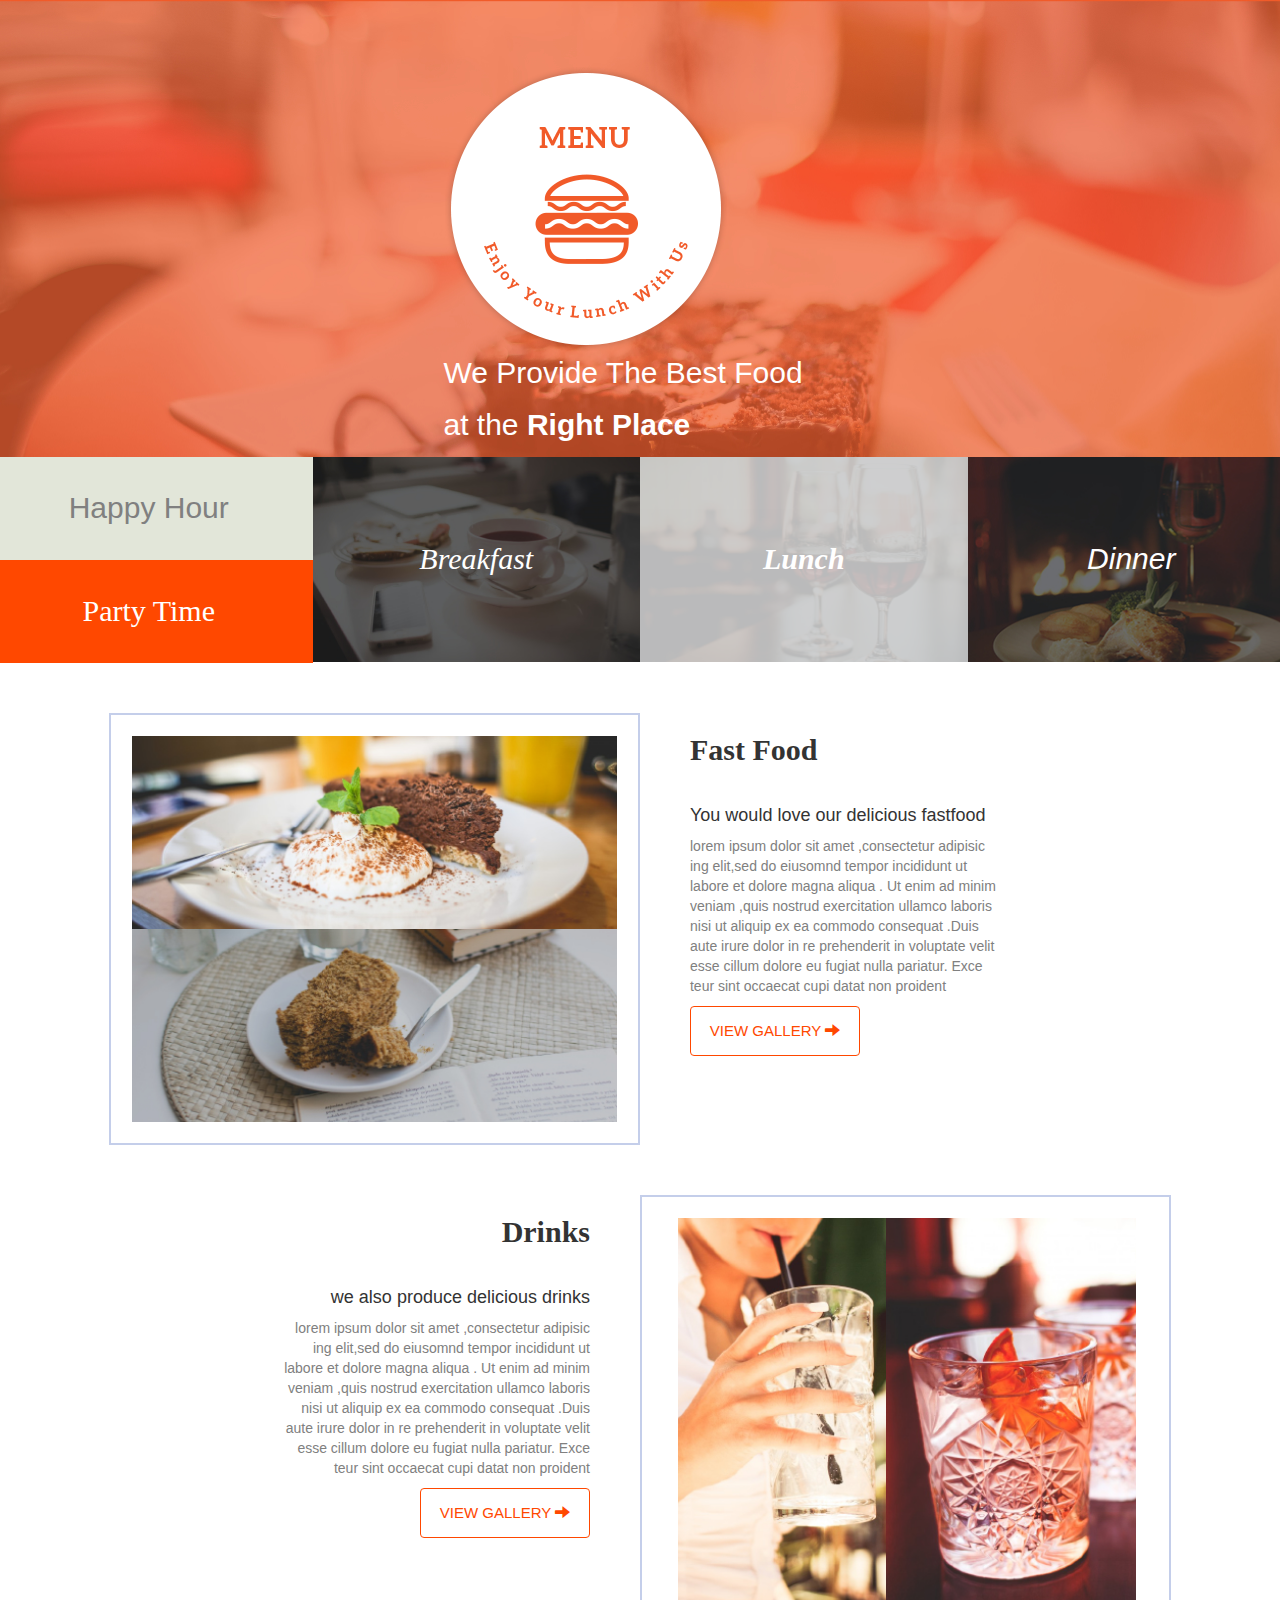
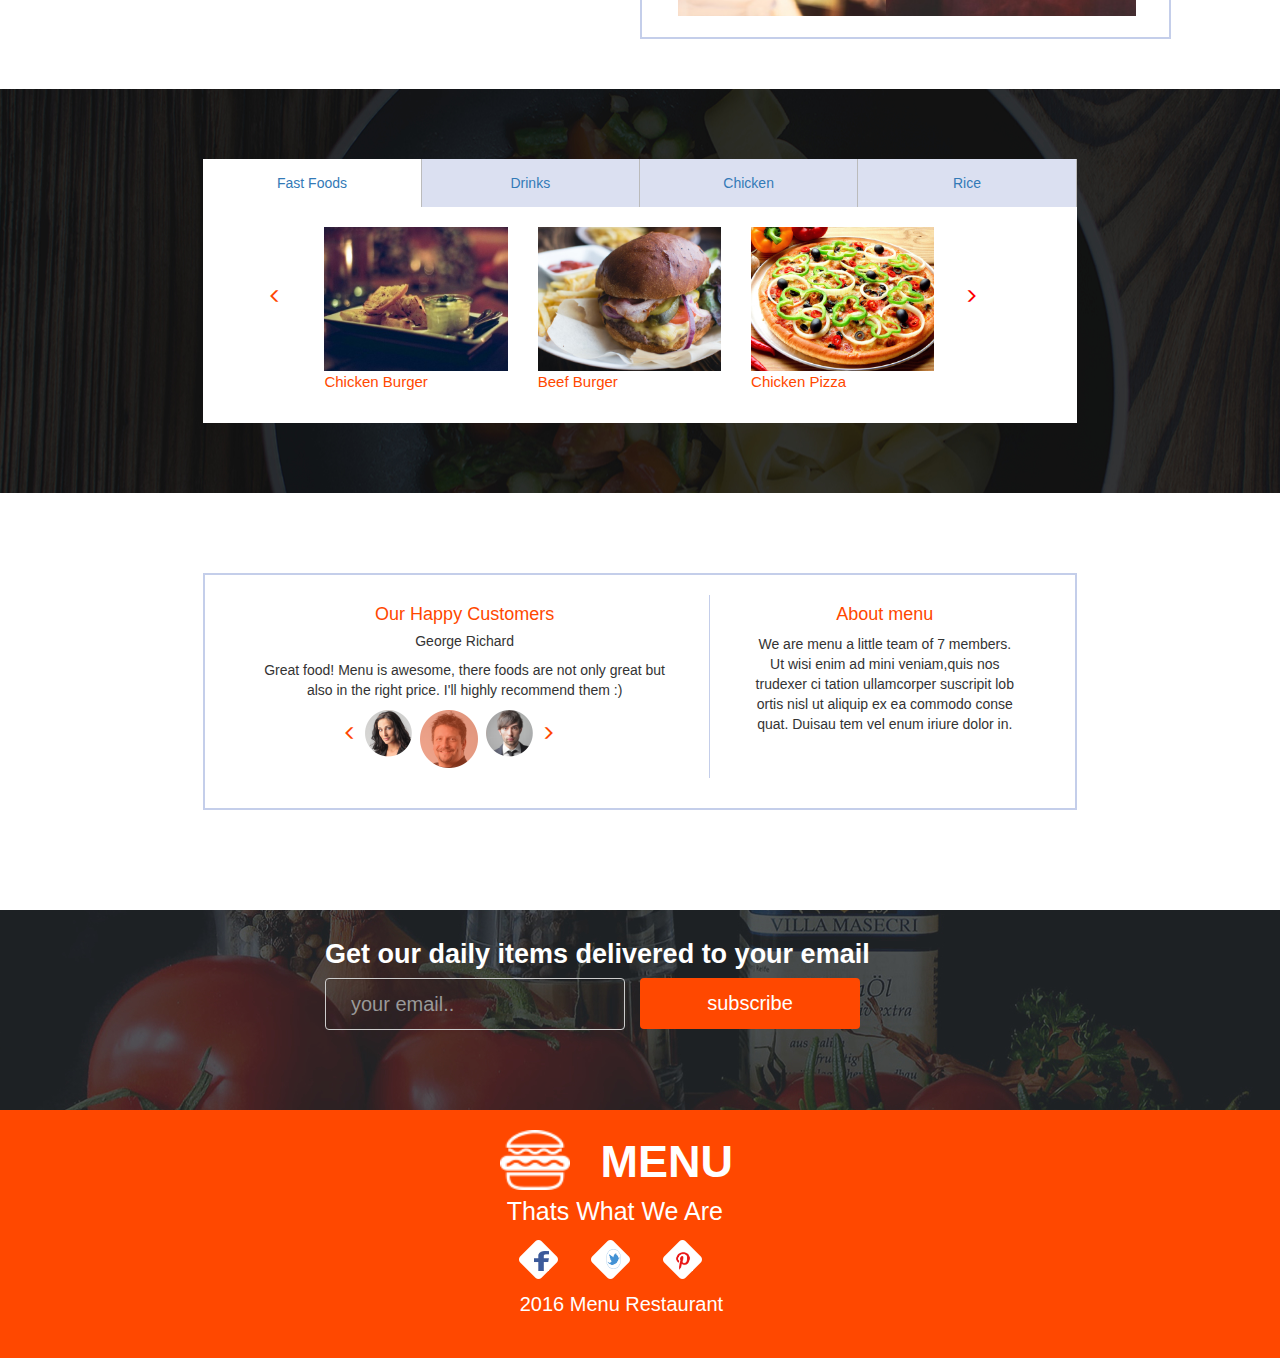
==== commit a51cc755: "added the icons for the footer medias" ====
--- a/index.html
+++ b/index.html
@@ -180,9 +180,9 @@
           <p style="padding-left:70px;" id="p1">Thats What We Are</p>
           <div class="row">
             <div class="col-md-9 col-md-offset-3">
-              <div class="col-md-3" id="facebook">f</div>
-              <div class="col-md-3" id="twitter">t</div>
-              <div class="col-md-3" id="piinterest">@</div>
+              <div class="col-md-3" id="facebook"><img src="image/facebook2.png" width="15px" height="20px"></div>
+              <div class="col-md-3" id="twitter"><img src="image/twitter2.png" width="15px" height="20px"></div>
+              <div class="col-md-3" id="piinterest"><img src="image/pinterest2.png" width="20px" height="20px"></div>
             </div>
           </div>
           <div class="row" style="text-align:center;">
--- a/css/style.css
+++ b/css/style.css
@@ -53,7 +53,8 @@
   font-family:serif;
   font-weight: bolder;
   font-style: oblique;
-  opacity:1;
+  opacity: 0.3;
+  z-index:-1;
 }
 #lunch a{
   text-decoration: none;
@@ -215,11 +216,10 @@
 }
 #facebook{
 background-image: url("../image/footerlogos/facebook.png");
-padding-top: 7px;
+padding-top: 5px;
 font-weight: bold;
-text-align: center;
-height: 39px;
-width: 39px;
+height: 42px;
+width: 42px;
 color: red;
 text-align: center;
 background-repeat: no-repeat;
@@ -228,7 +228,7 @@
 }
 #twitter{
 background-image: url("../image/footerlogos/twitter.png");
-padding-top: 7px;
+padding-top: 3px;
 font-weight: bold;
 text-align: center;
 height: 42px;
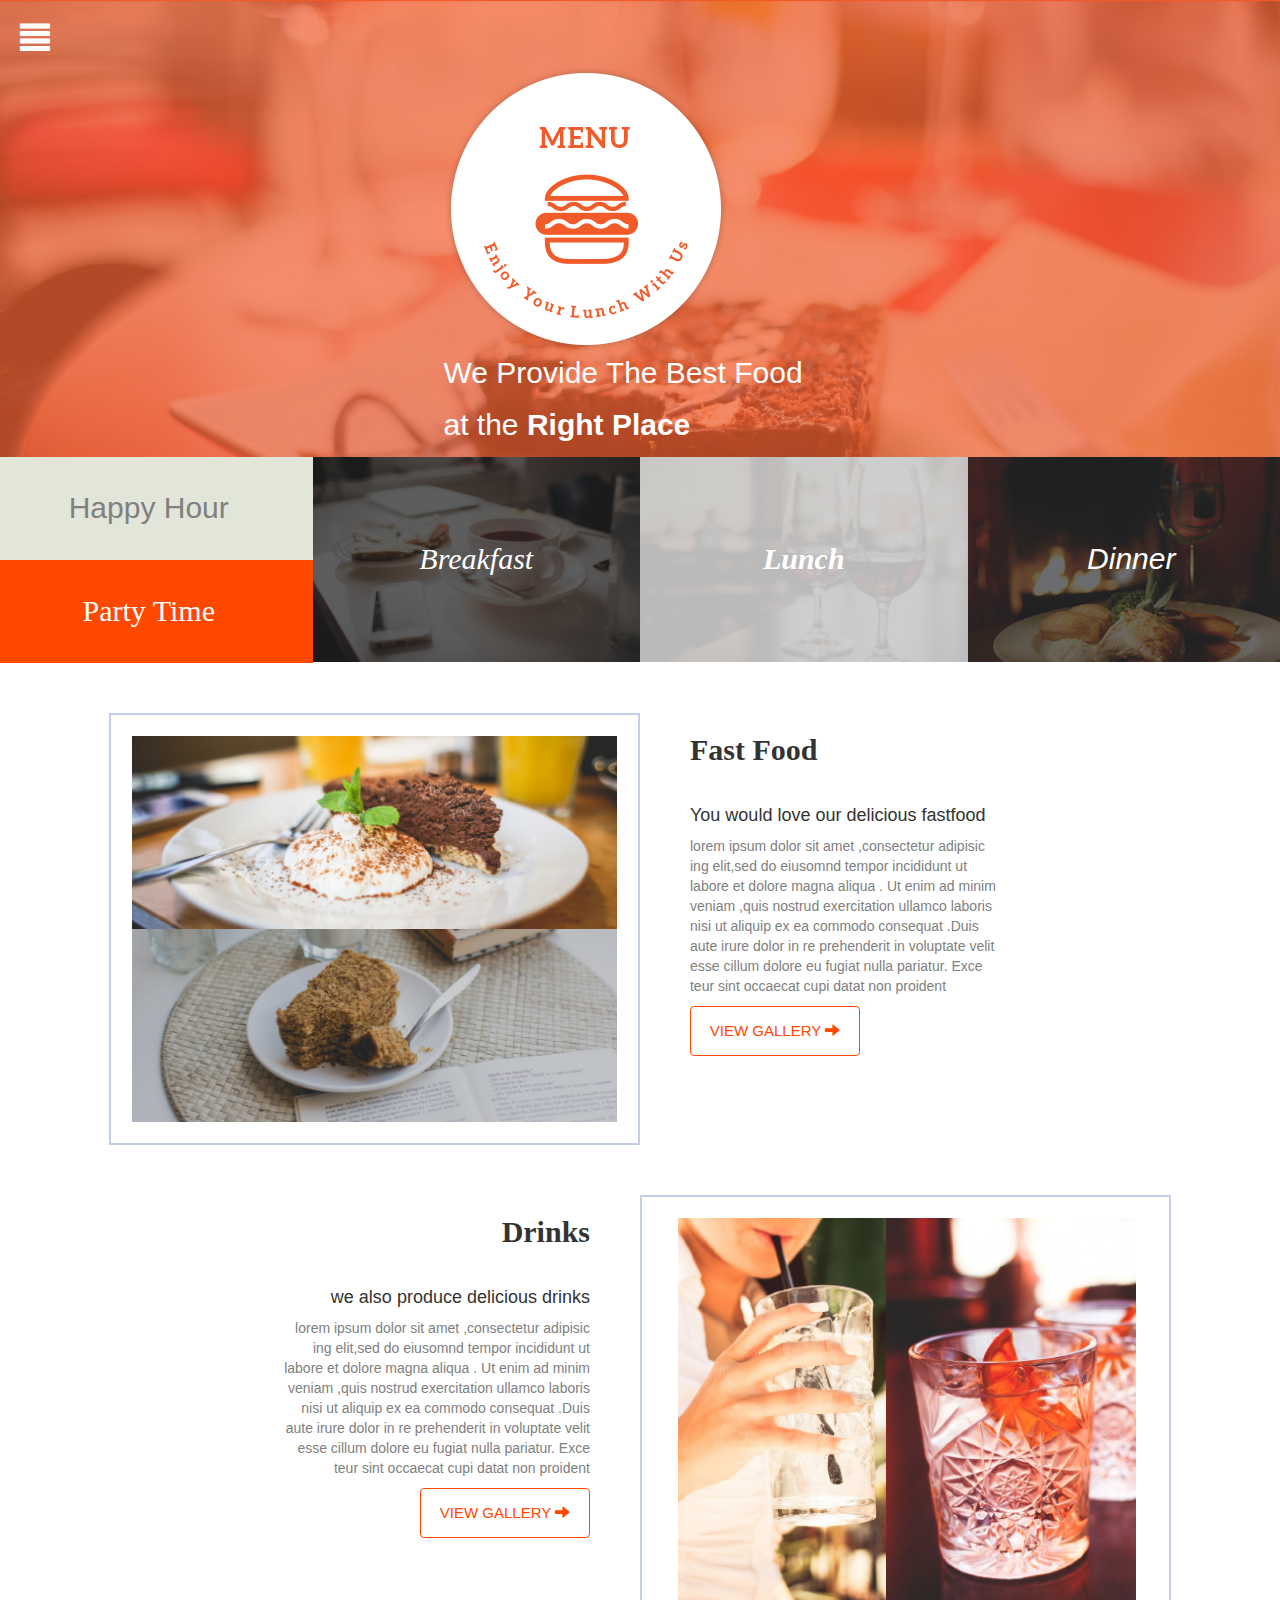
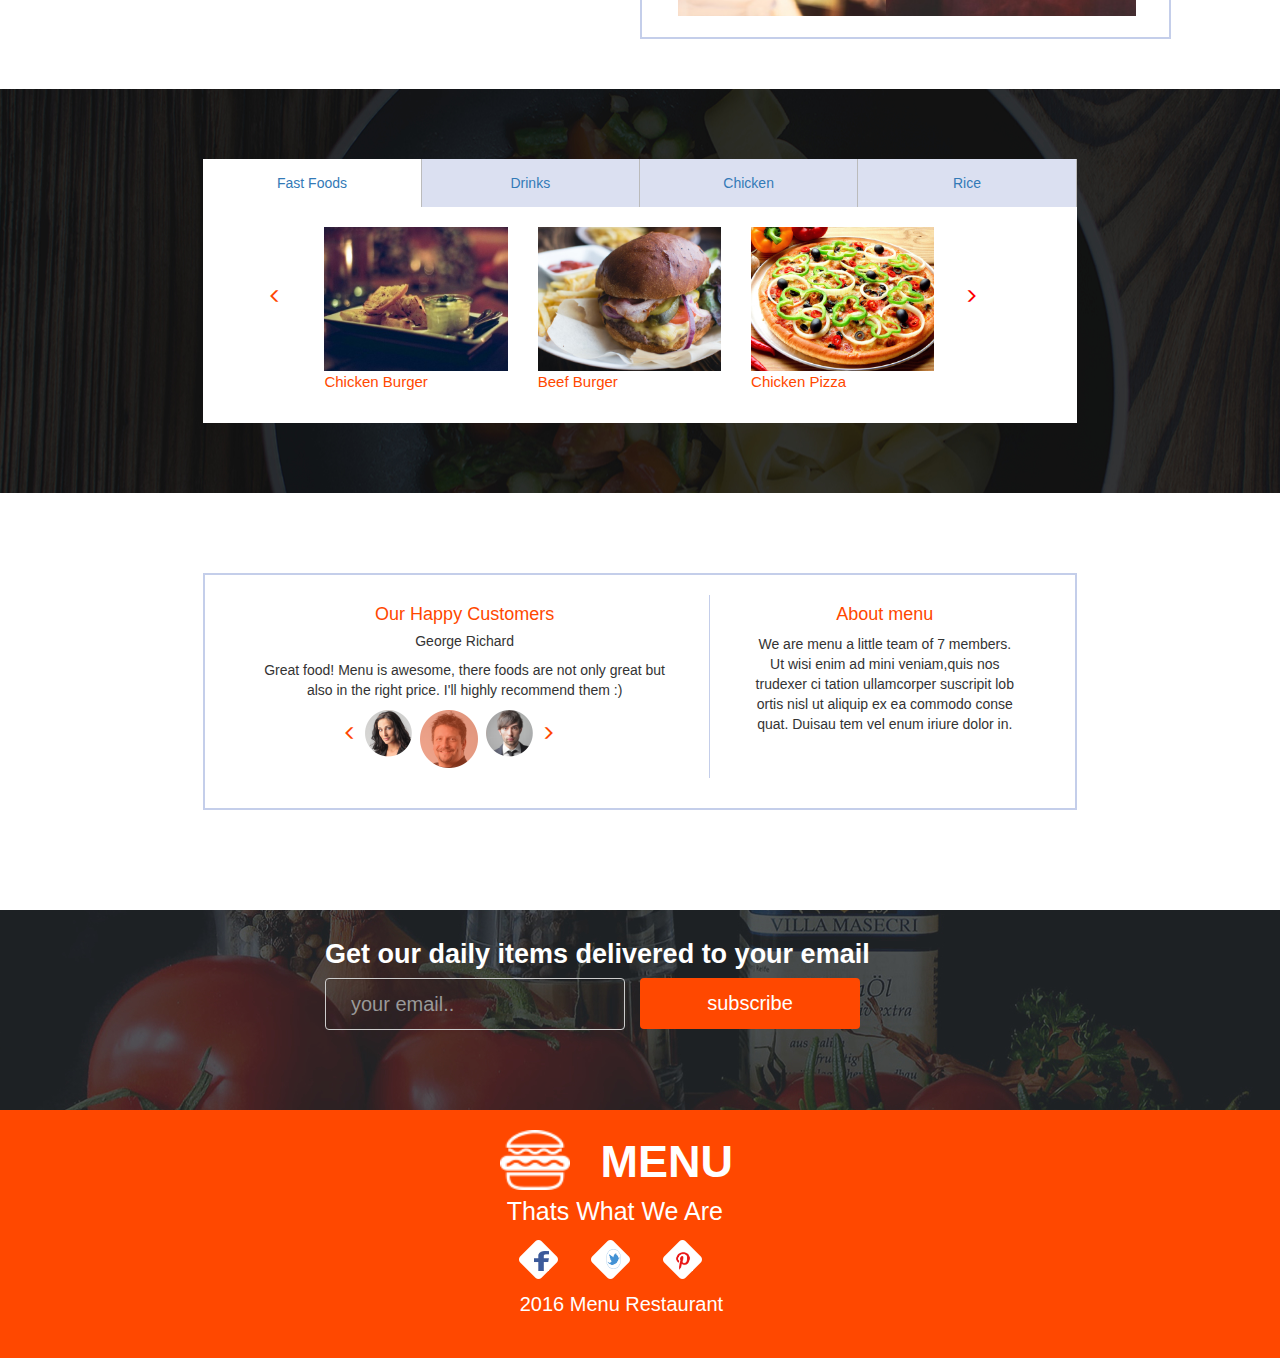
==== commit 0849b9a3: "added the align span on the logo part" ====
--- a/index.html
+++ b/index.html
@@ -9,6 +9,9 @@
 </head>
 <body>
     <div class="row" id="logo">
+      <div class="col-md-1">
+         <p><span class="glyphicon glyphicon-align-justify"></span></p>
+       </div>
       <div id="logo1">
         <img src="image/logoBig.png">
           <p>We Provide The Best Food</p>
--- a/css/style.css
+++ b/css/style.css
@@ -2,6 +2,12 @@
 #logo{
   background-image: url("../image/backgrounds/landing.jpg");
 
+}
+#logo span {
+  color:white;
+  font-size: 30px;
+  padding-left: 20px;
+  padding-top: 20px;
 }
 #logo1{
   color:white;
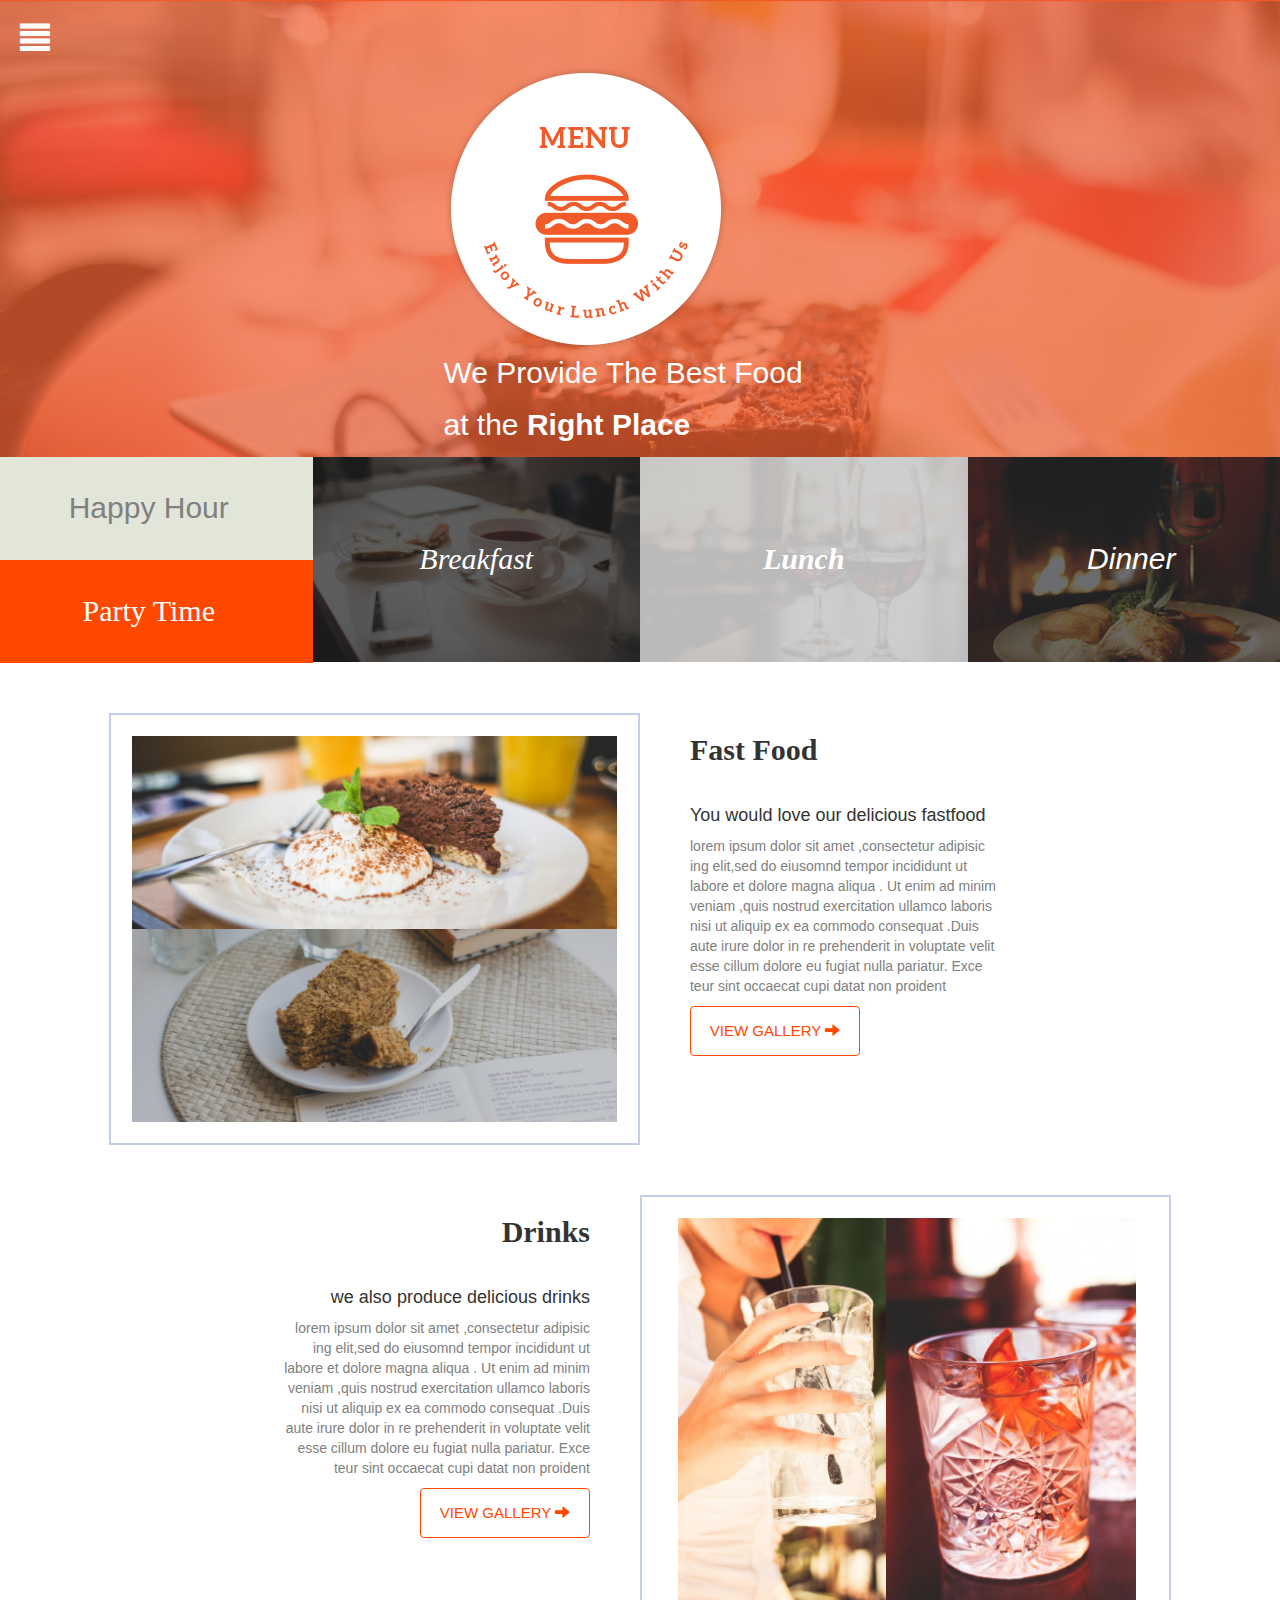
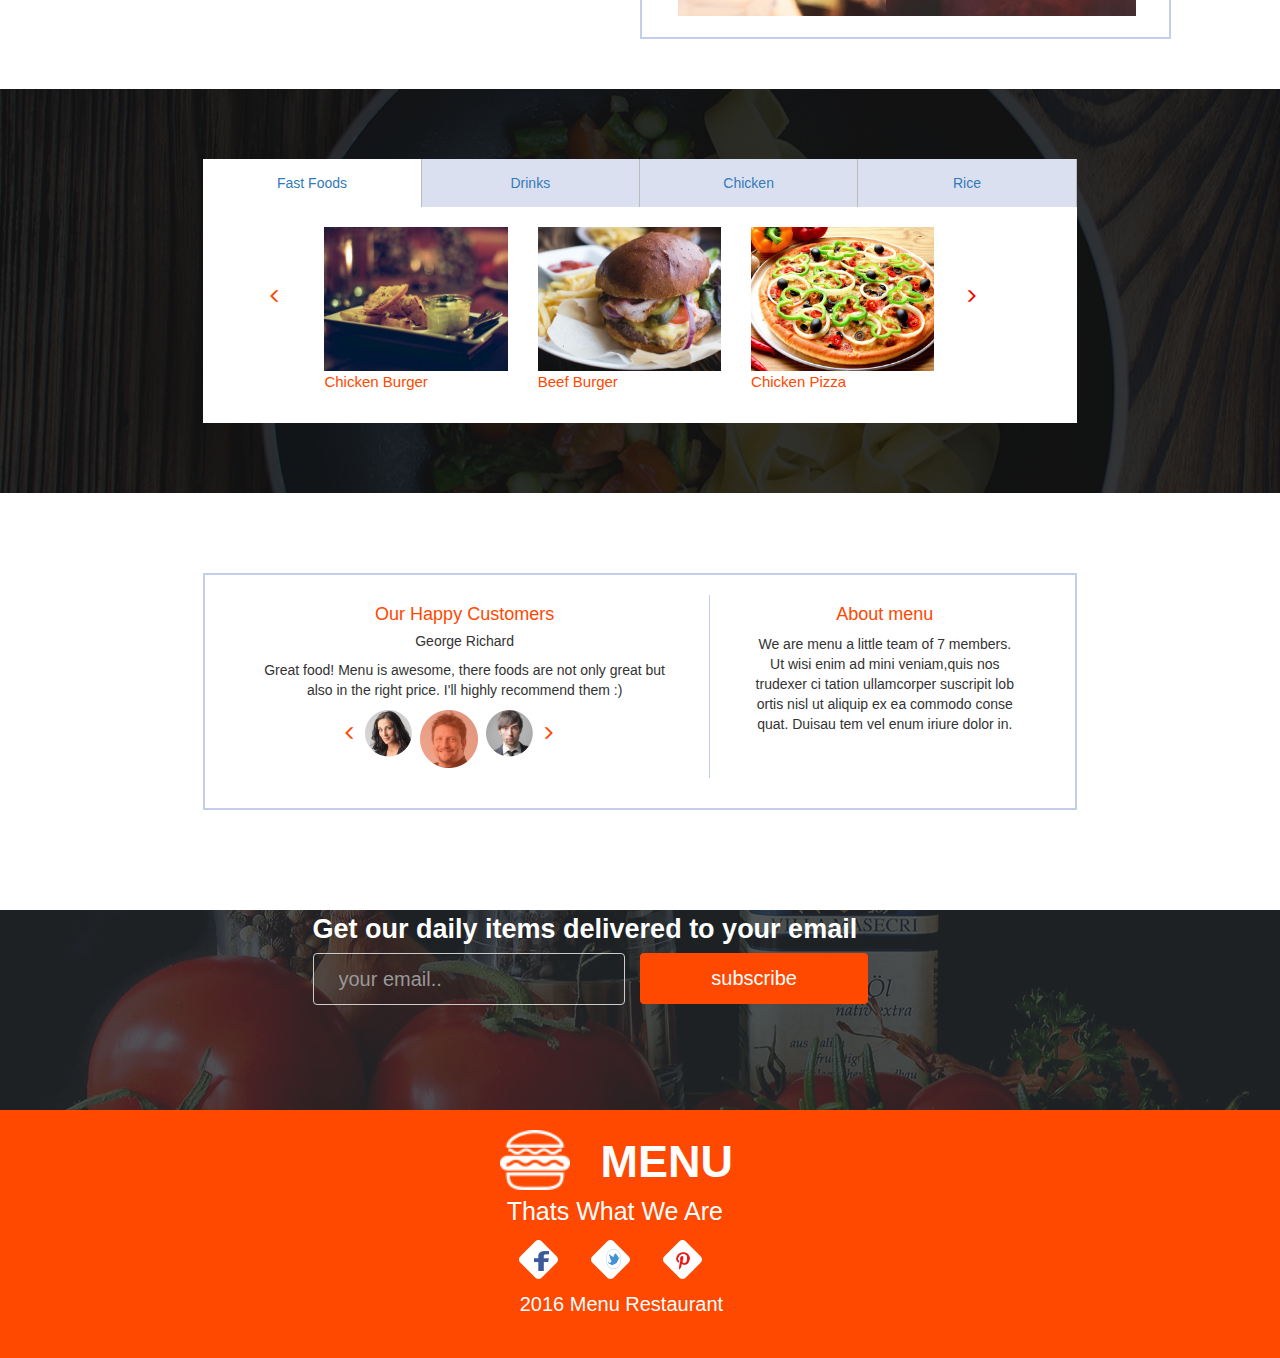
==== commit edac5e7b: "added the google analytics" ====
--- a/index.html
+++ b/index.html
@@ -6,6 +6,16 @@
   <script src="js/jquery.js"></script>
   <script src="js/script.js"></script>
   <title>restaurant</title>
+  <script>
+  (function(i,s,o,g,r,a,m){i['GoogleAnalyticsObject']=r;i[r]=i[r]||function(){
+  (i[r].q=i[r].q||[]).push(arguments)},i[r].l=1*new Date();a=s.createElement(o),
+  m=s.getElementsByTagName(o)[0];a.async=1;a.src=g;m.parentNode.insertBefore(a,m)
+  })(window,document,'script','https://www.google-analytics.com/analytics.js','ga');
+
+  ga('create', 'UA-99101486-1', 'auto');
+  ga('send', 'pageview');
+
+</script>
 </head>
 <body>
     <div class="row" id="logo">
@@ -153,7 +163,6 @@
     </div>
   </div>
     <div class="row" id="fastfoodimage">
-        <form id="subcribe">
           <div class="row" id="subscribe">
             <div class="row">
             <label class="col-md-8 col-md-offset-3" style="color:white;font-size:27px;">
@@ -161,13 +170,14 @@
             </label>
           </div>
           <div class="row">
+            <form id="subscribtion">
              <div class="col-md-3 col-md-offset-3">
-                <input type="email" class="form-control" id="subscribe" placeholder="your email..">
+                <input type="email" class="form-control" id="subscribed" placeholder="your email..">
              </div>
-               <button type="submit" class="btn col-md-2 col-md-offset-0.5 subscribe">subscribe</button>
+               <button type="submit" class="btn col-md-2 col-md-offset-0.5 subscrib">subscribe</button>
+            </form>
            </div>
          </div>
-        </form>
     </div>
 </body>
     <div class="row" id="myfooter">
--- a/css/style.css
+++ b/css/style.css
@@ -192,14 +192,14 @@
 #aboutmenu p{
   text-align: center;
 }
-button.subscribe{
+button.subscrib{
   background-color: rgb(255, 72, 0);
   padding-top: 10px;
   padding: 10px;
   font-size: 20px;
   color: white;
 }
-#subscribe{
+#subscribed{
   padding-top: 25px;
   padding: 25px;
   background-color:inherit;
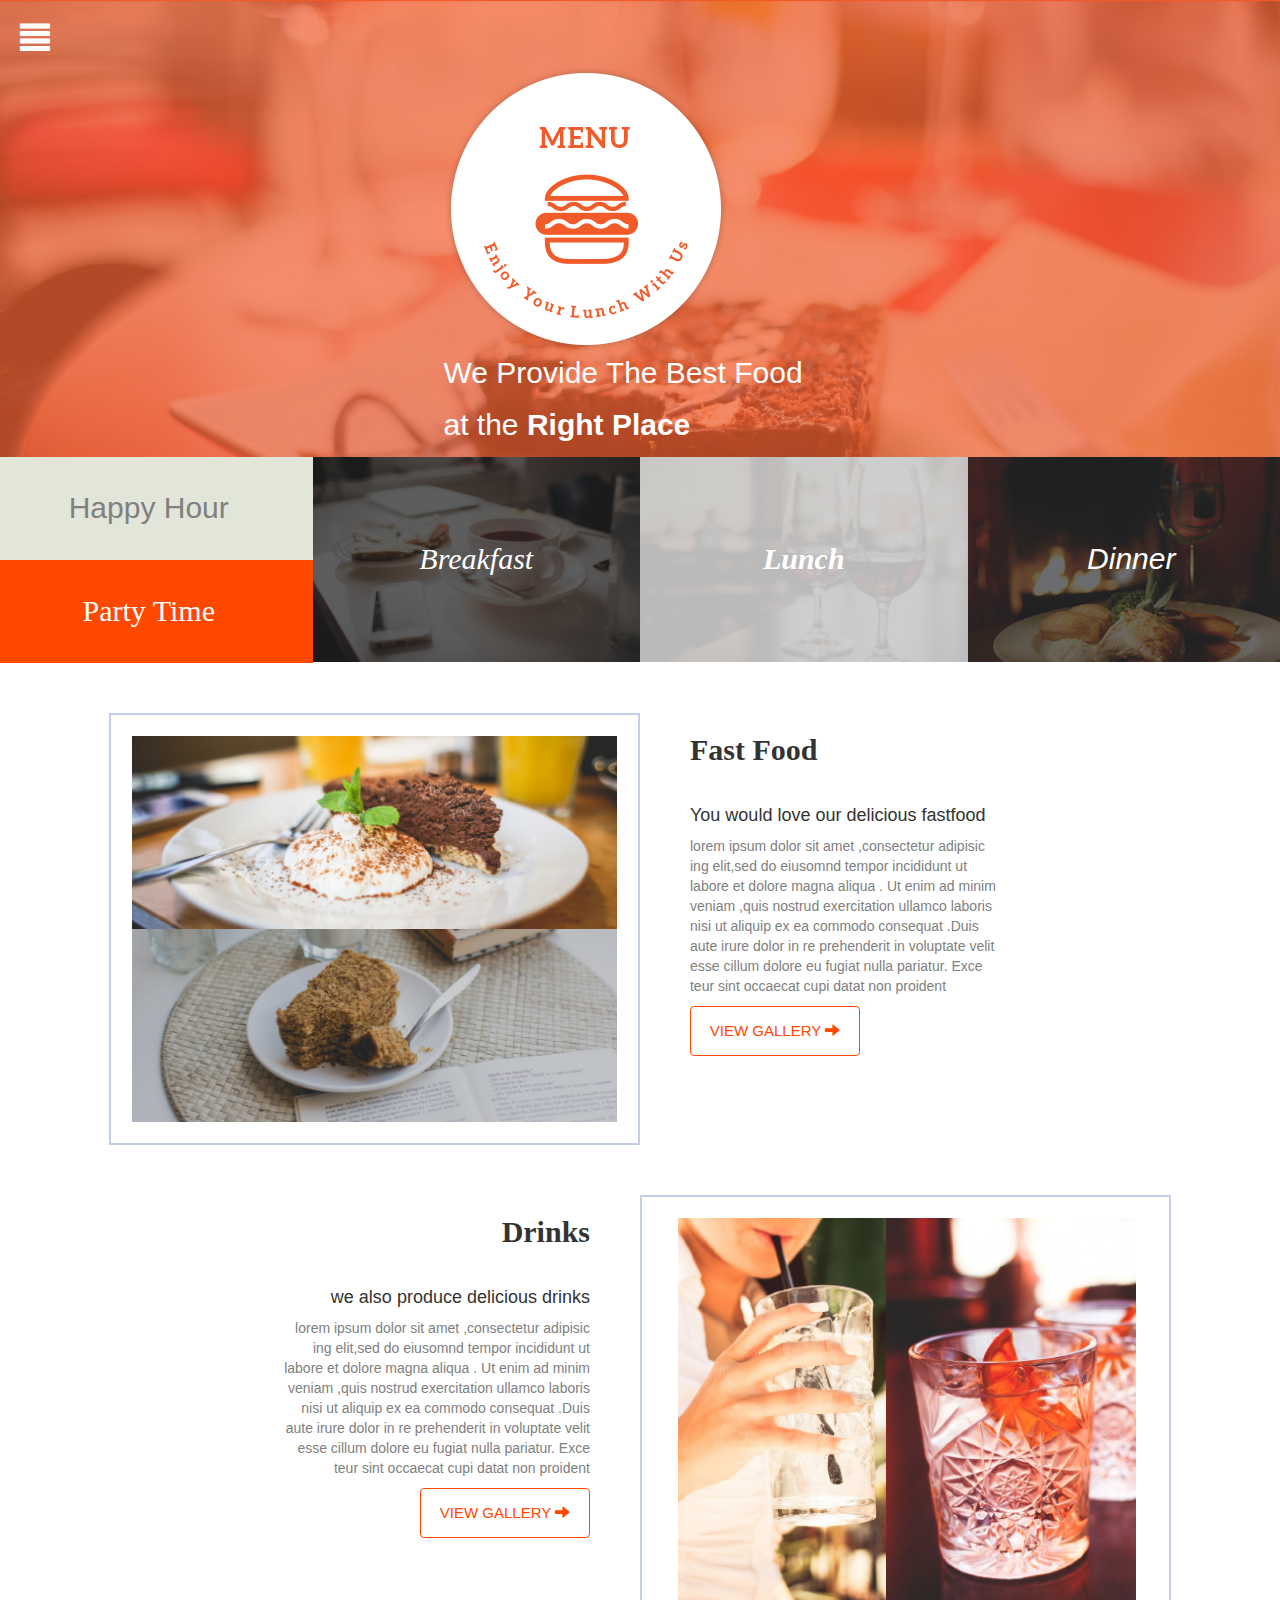
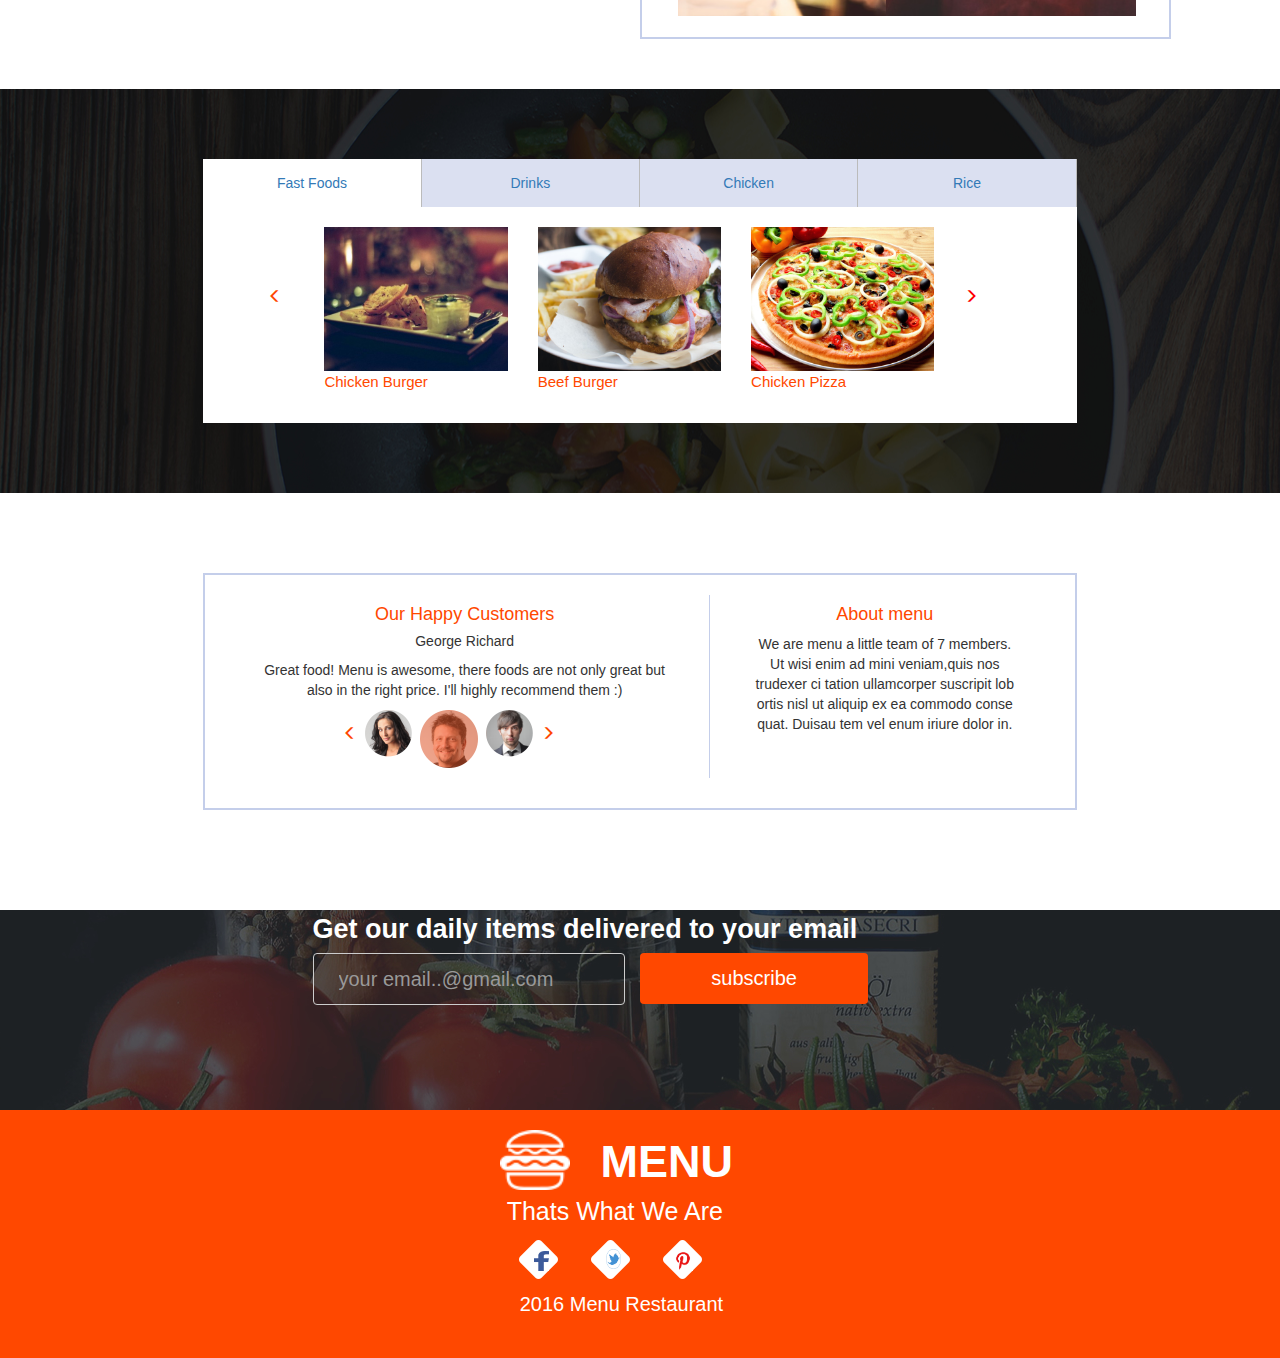
==== commit 4c6e9cb4: "added the email validation" ====
--- a/index.html
+++ b/index.html
@@ -172,7 +172,7 @@
           <div class="row">
             <form id="subscribtion">
              <div class="col-md-3 col-md-offset-3">
-                <input type="email" class="form-control" id="subscribed" placeholder="your email..">
+                <input type="email" class="form-control" id="subscribed" placeholder="your email..@gmail.com">
              </div>
                <button type="submit" class="btn col-md-2 col-md-offset-0.5 subscrib">subscribe</button>
             </form>
